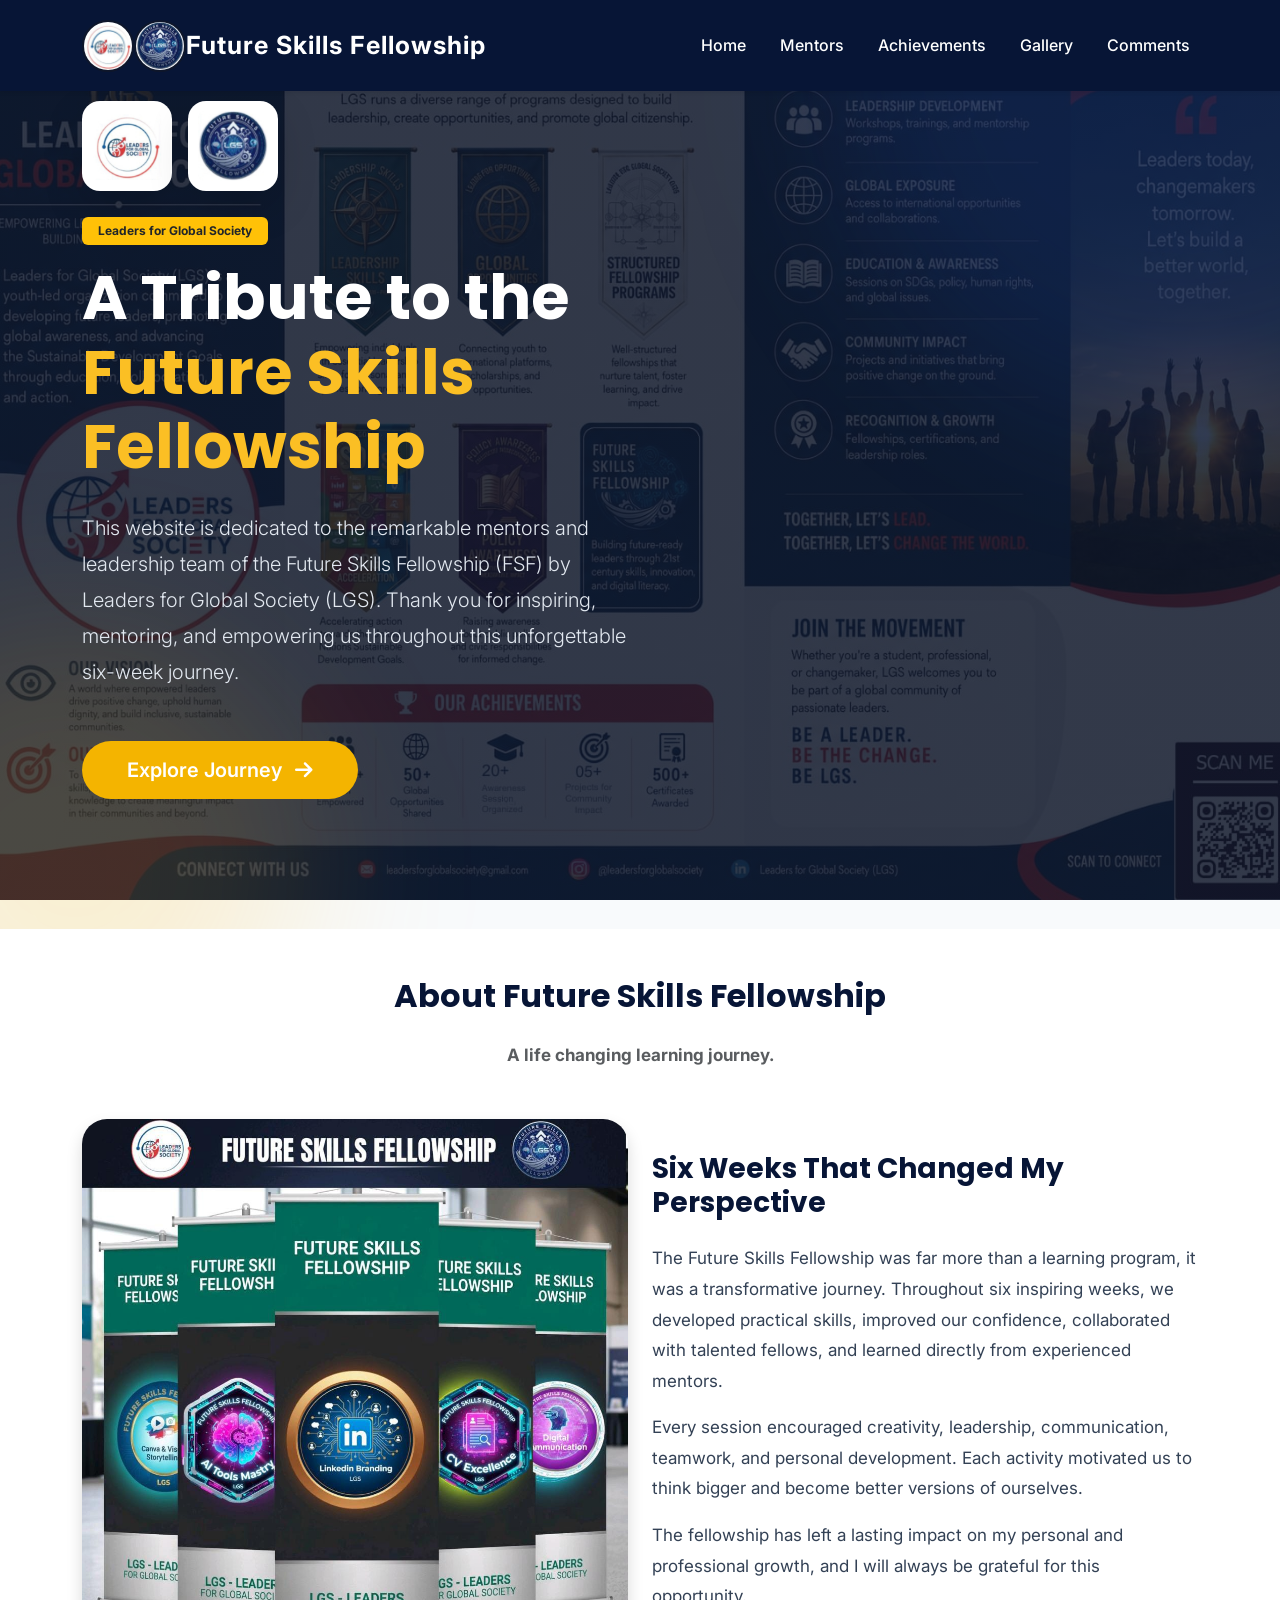
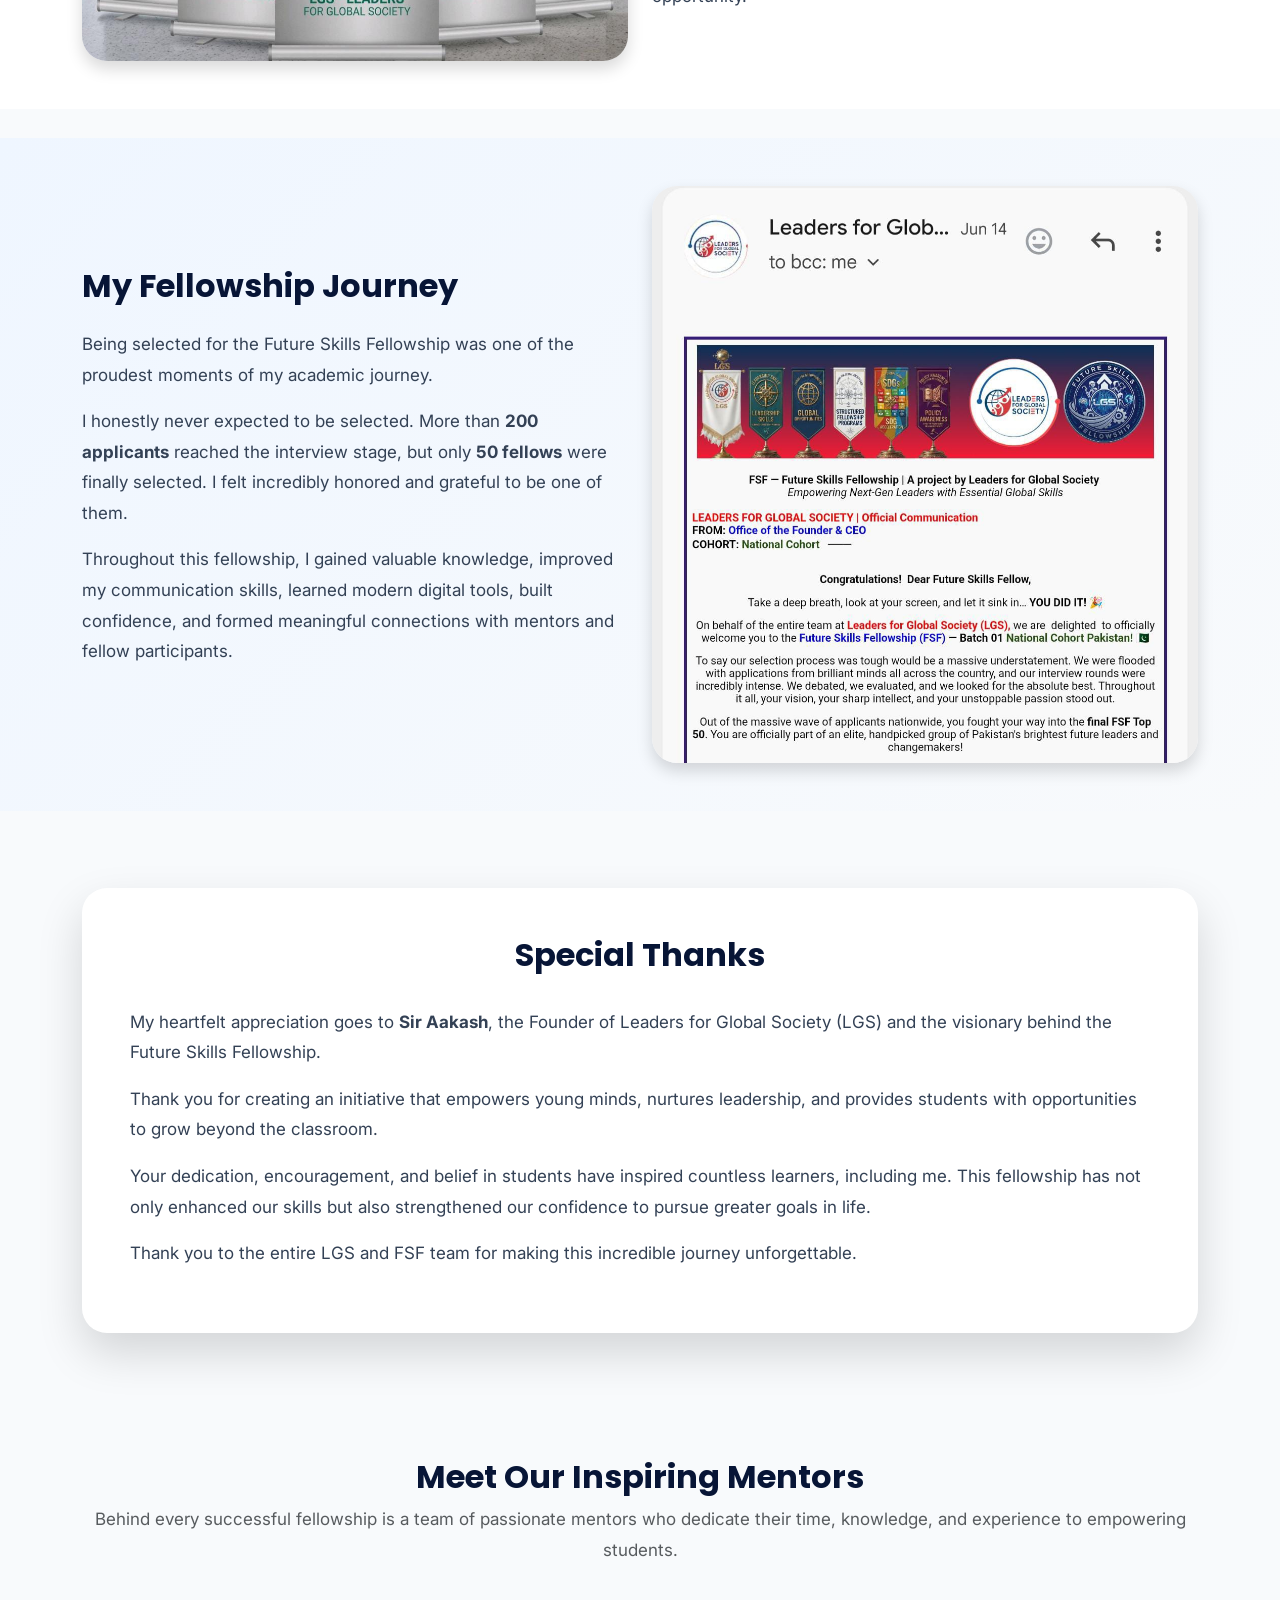
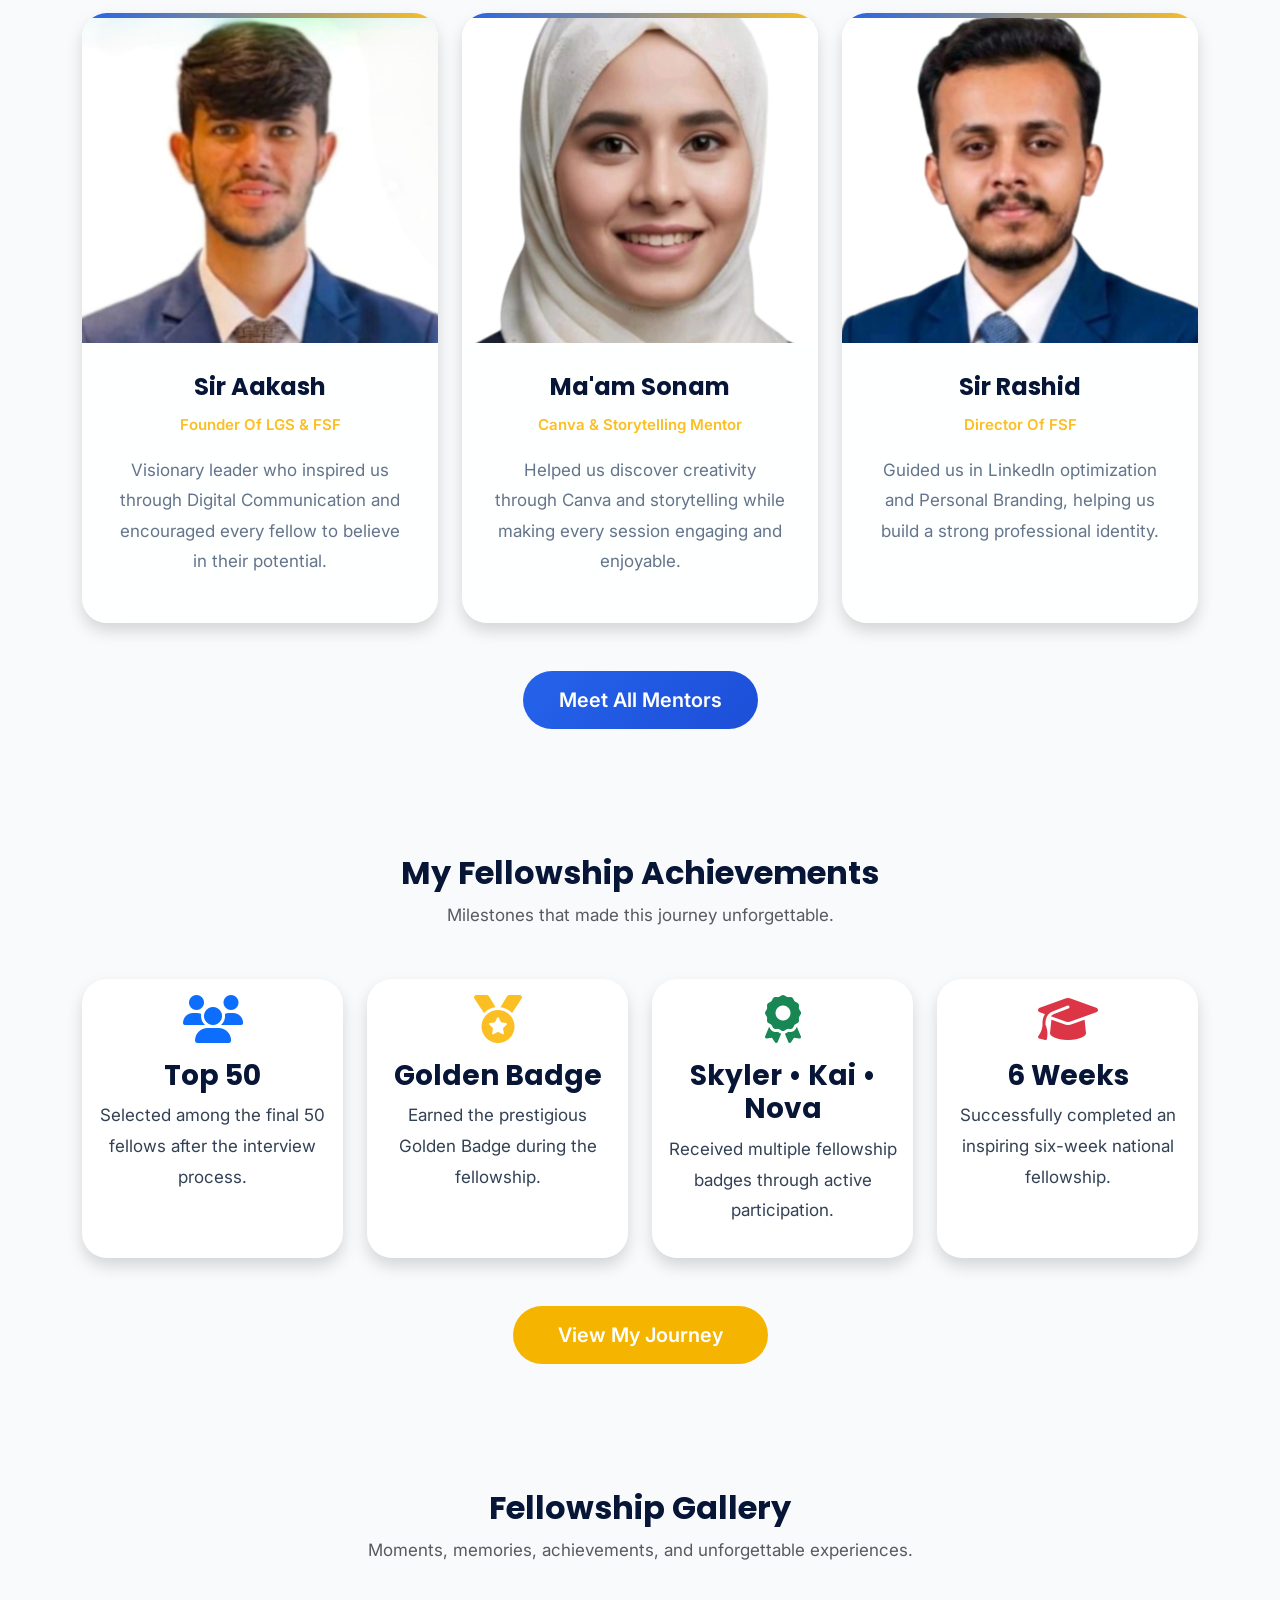
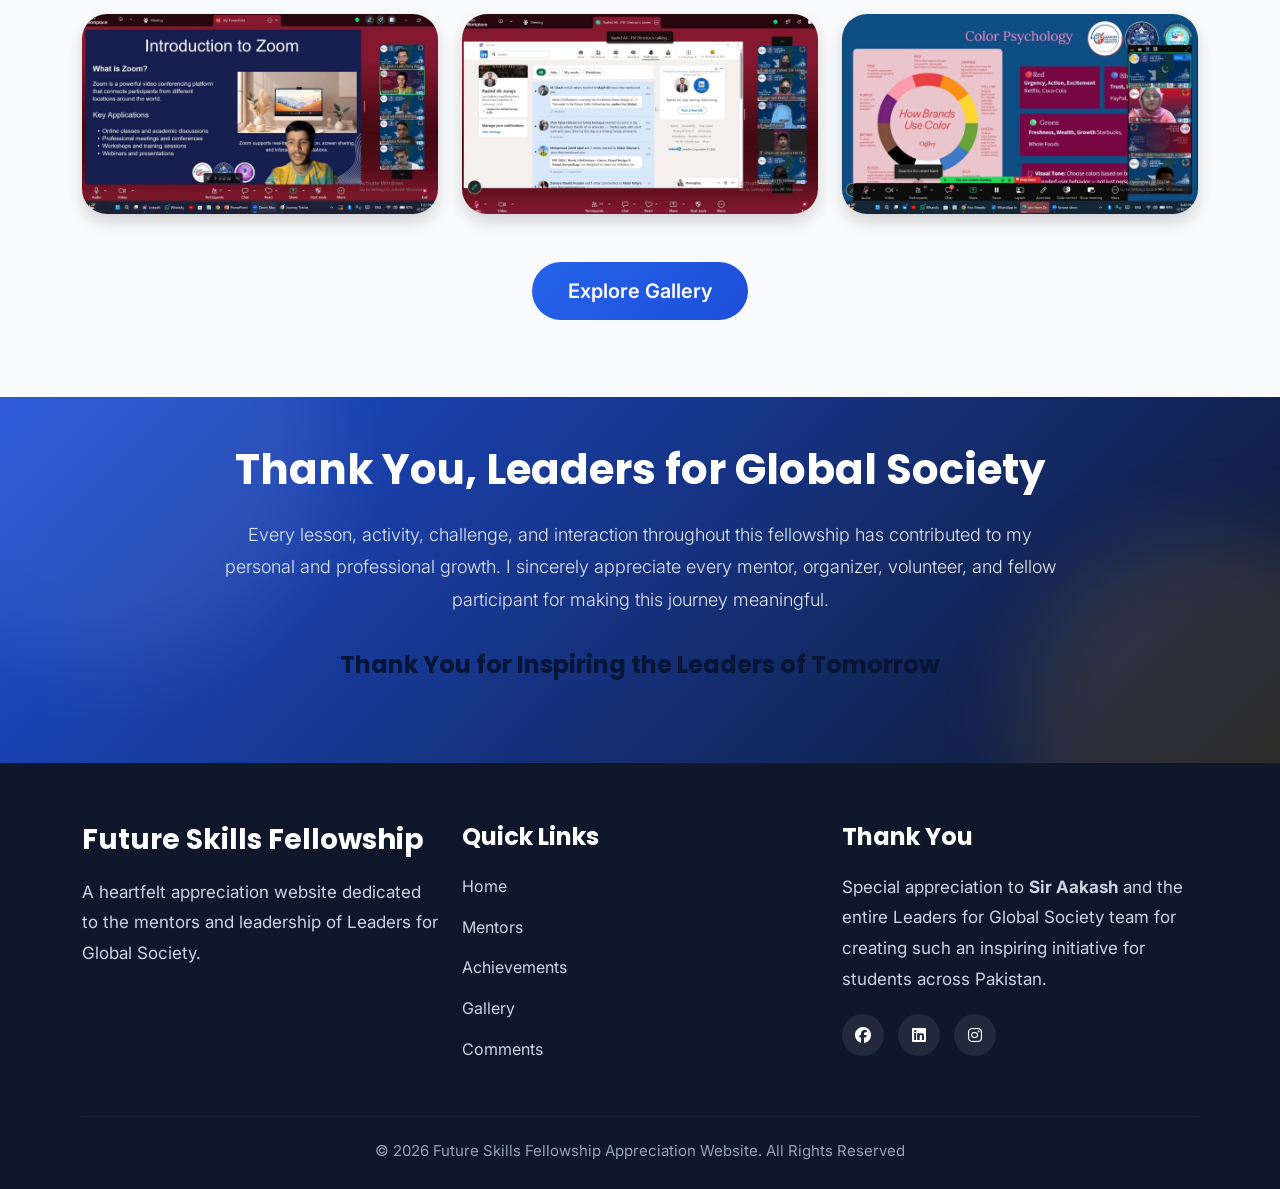
==== index.html @ fa4197db "first commit" ====
<!DOCTYPE html>
<html lang="en">

<head>
    <meta charset="UTF-8">
    <meta name="viewport" content="width=device-width, initial-scale=1.0">

    <title>Future Skills Fellowship | Appreciation Website</title>

    <!-- Google Fonts -->
    <link
        href="https://fonts.googleapis.com/css2?family=Poppins:wght@300;400;500;600;700;800&family=Inter:wght@300;400;500;600&display=swap"
        rel="stylesheet">

    <!-- Bootstrap -->
    <link href="https://cdn.jsdelivr.net/npm/bootstrap@5.3.3/dist/css/bootstrap.min.css" rel="stylesheet">

    <!-- Font Awesome -->
    <link rel="stylesheet"
        href="https://cdnjs.cloudflare.com/ajax/libs/font-awesome/6.6.0/css/all.min.css">

    <!-- AOS Animation -->
    <link href="https://unpkg.com/aos@2.3.4/dist/aos.css" rel="stylesheet">

    <!-- Custom CSS -->
    <link rel="stylesheet" href="style.css">

</head>

<body>

<!-- ================= NAVBAR ================= -->

<nav class="navbar navbar-expand-lg navbar-dark fixed-top shadow-sm">
    <div class="container">
       <div>
          <img src="images/LGS.jpeg" class="logo-pill">
        </div>
        <!-- Logo 2: Replace text with LGS logo image if you have it -->
        <div >
          <img src="images/FSF.jpeg" class="logo-pill">
        </div>
        <br>

        <a class="navbar-brand fw-bold" href="#">
            Future Skills Fellowship
        </a>

        <button class="navbar-toggler"
            type="button"
            data-bs-toggle="collapse"
            data-bs-target="#navbar">

            <span class="navbar-toggler-icon"></span>

        </button>

        <div class="collapse navbar-collapse" id="navbar">

            <ul class="navbar-nav ms-auto">

                <li class="nav-item">
                    <a href="#" class="nav-link active">Home</a>
                </li>

                <li class="nav-item">
                    <a href="mentors.html" class="nav-link">Mentors</a>
                </li>

                <li class="nav-item">
                    <a href="achievements.html" class="nav-link">Achievements</a>
                </li>

                <li class="nav-item">
                    <a href="gallery.html" class="nav-link">Gallery</a>
                </li>

                <li class="nav-item">
                    <a href="comments.php" class="nav-link">Comments</a>
                </li>

               <!--<li class="nav-item">
                    <a href="contact.html" class="nav-link">Contact</a>
                </li>

            </ul>-->

        </div>

    </div>
</nav>


<!-- ================= HERO SECTION ================= -->

<section class="hero">

    <div class="container">

        <div class="row align-items-center">

            <div class="col-lg-6" data-aos="fade-right">

                <div class="d-flex align-items-center mb-4">

                    <!-- LGS Logo -->
                    <img src="images/LGS.jpeg"
                        alt="LGS Logo"
                        class="logo me-3">

                    <!-- FSF Logo -->
                    <img src="images/FSF.jpeg"
                        alt="FSF Logo"
                        class="logo">

                </div>

                <span class="badge bg-warning text-dark px-3 py-2 mb-3">
                    Leaders for Global Society
                </span>

                <h1 class="display-4 fw-bold">

                    A Tribute to the

                    <span class="text-warning">

                        Future Skills Fellowship

                    </span>

                </h1>

                <p class="lead mt-4">

                    This website is dedicated to the remarkable mentors and
                    leadership team of the Future Skills Fellowship (FSF) by
                    Leaders for Global Society (LGS).

                    Thank you for inspiring, mentoring, and empowering us
                    throughout this unforgettable six-week journey.

                </p>

                <a href="#about"
                    class="btn btn-warning btn-lg mt-3">

                    Explore Journey

                    <i class="fas fa-arrow-right ms-2"></i>

                </a>

            </div>

            <!--<div class="col-lg-6 text-center"
                data-aos="zoom-in">

                <img src="images/hero."
                    class="img-fluid hero-image"
                    alt="Hero Image">

            </div>-->

        </div>

    </div>

</section>
<br>

<!-- ================= ABOUT SECTION ================= -->

<section id="about" class="py-5">

    <div class="container">

        <div class="text-center mb-5"
            data-aos="fade-up">

            <h2 class="fw-bold">

                About Future Skills Fellowship

            </h2>

            <p class="text-muted">

              <strong>  A life changing learning journey. </strong> 

            </p>

        </div>

        <div class="row align-items-center">

            <div class="col-lg-6"
                data-aos="fade-right">

                <img src="images/aboutfsf.jpeg"
                    class="img-fluid rounded-4 shadow"
                    alt="About">

            </div>
            <br>
            <br>
            <div class="col-lg-6"
                data-aos="fade-left">

                <h3 class="fw-bold mb-4">

                    Six Weeks That Changed My Perspective

                </h3>

                <p>

                    The Future Skills Fellowship was far more than a learning
                    program, it was a transformative journey. Throughout six
                    inspiring weeks, we developed practical skills, improved our
                    confidence, collaborated with talented fellows, and learned
                    directly from experienced mentors.

                </p>

                <p>

                    Every session encouraged creativity, leadership,
                    communication, teamwork, and personal development. Each
                    activity motivated us to think bigger and become better
                    versions of ourselves.

                </p>

                <p>

                    The fellowship has left a lasting impact on my personal and
                    professional growth, and I will always be grateful for this
                    opportunity.

                </p>

            </div>

        </div>

    </div>

</section>
<br>

<!-- ================= MY JOURNEY ================= -->

<section class="journey py-5">

    <div class="container">

        <div class="row align-items-center">

            <div class="col-lg-6"
                data-aos="fade-right">

                <h2 class="fw-bold mb-4">

                    My Fellowship Journey

                </h2>

                <p>

                    Being selected for the Future Skills Fellowship was one of
                    the proudest moments of my academic journey.

                </p>

                <p>

                    I honestly never expected to be selected. More than
                    <strong>200 applicants</strong> reached the interview stage,
                    but only <strong>50 fellows</strong> were finally selected.
                    I felt incredibly honored and grateful to be one of them.

                </p>

                <p>

                    Throughout this fellowship, I gained valuable knowledge,
                    improved my communication skills, learned modern digital
                    tools, built confidence, and formed meaningful connections
                    with mentors and fellow participants.

                </p>

            </div>

            <div class="col-lg-6"
                data-aos="fade-left">

                <img src="images/selection.jpeg"
                    class="img-fluid rounded-4 shadow"
                    alt="Journey">

            </div>

        </div>

    </div>

</section>
<br>

<!-- ================= SPECIAL THANKS ================= -->

<section class="py-5">

    <div class="container">

        <div class="card border-0 shadow-lg rounded-4 p-5"
            data-aos="zoom-in">

            <div class="text-center">

               <!--<i class="fas fa-heart text-danger fa-3x mb-4"></i>-->

                <h2 class="fw-bold">

                    Special Thanks

                </h2>

            </div>

            <p class="mt-4">

                My heartfelt appreciation goes to
                <strong>Sir Aakash</strong>, the Founder of Leaders for Global
                Society (LGS) and the visionary behind the Future Skills
                Fellowship.

            </p>

            <p>

                Thank you for creating an initiative that empowers young minds,
                nurtures leadership, and provides students with opportunities
                to grow beyond the classroom.

            </p>

            <p>

                Your dedication, encouragement, and belief in students have
                inspired countless learners, including me. This fellowship has
                not only enhanced our skills but also strengthened our
                confidence to pursue greater goals in life.

            </p>

            <p>

                Thank you to the entire LGS and FSF team for making this
                incredible journey unforgettable.

            </p>

        </div>

    </div>

</section> 
<br>

<!-- ================= MENTORS PREVIEW ================= -->

<section class="py-5 bg-light">

    <div class="container">

        <div class="text-center mb-5" data-aos="fade-up">

            <h2 class="fw-bold">
                Meet Our Inspiring Mentors
            </h2>

            <p class="text-muted">

                Behind every successful fellowship is a team of passionate
                mentors who dedicate their time, knowledge, and experience
                to empowering students.

            </p>

        </div>

        <div class="row g-4">

            <!-- Mentor 1 -->

            <div class="col-lg-4 col-md-6" data-aos="zoom-in">

                <div class="card mentor-card border-0 shadow h-100">

                    <img src="images/Aakash.jpeg"
                        class="card-img-top"
                        alt="Sir Aakash">

                    <div class="card-body text-center">

                        <h5 class="fw-bold">
                            Sir Aakash
                        </h5>

                        <small class="text-warning">
                            Founder Of LGS & FSF
                        </small>

                        <p class="mt-3">

                            Visionary leader who inspired us through Digital
                            Communication and encouraged every fellow to
                            believe in their potential.

                        </p>

                    </div>

                </div>

            </div>

            <!-- Mentor 2 -->

            <div class="col-lg-4 col-md-6" data-aos="zoom-in" data-aos-delay="100">

                <div class="card mentor-card border-0 shadow h-100">

                    <img src="images/sonam.jpeg"
                        class="card-img-top"
                        alt="Ma'am Sonam">

                    <div class="card-body text-center">

                        <h5 class="fw-bold">
                            Ma'am Sonam
                        </h5>

                        <small class="text-warning">
                            Canva & Storytelling Mentor
                        </small>

                        <p class="mt-3">

                            Helped us discover creativity through Canva and
                            storytelling while making every session engaging
                            and enjoyable.

                        </p>

                    </div>

                </div>

            </div>

            <!-- Mentor 3 -->

            <div class="col-lg-4 col-md-6" data-aos="zoom-in" data-aos-delay="200">

                <div class="card mentor-card border-0 shadow h-100">

                    <img src="images/rashid.jpeg"
                        class="card-img-top"
                        alt="Sir Rashid">

                    <div class="card-body text-center">

                        <h5 class="fw-bold">
                            Sir Rashid
                        </h5>

                        <small class="text-warning">
                            Director Of FSF
                        </small>

                        <p class="mt-3">

                            Guided us in LinkedIn optimization and Personal
                            Branding, helping us build a strong professional
                            identity.

                        </p>

                    </div>

                </div>

            </div>

        </div>

        <div class="text-center mt-5">

            <a href="mentors.html" class="btn btn-primary btn-lg">

                Meet All Mentors

            </a>

        </div>

    </div>

</section> 
<br>

<!-- ================= ACHIEVEMENTS PREVIEW ================= -->

<section class="py-5">

    <div class="container">

        <div class="text-center mb-5" data-aos="fade-up">

            <h2 class="fw-bold">

                My Fellowship Achievements

            </h2>

            <p class="text-muted">

                Milestones that made this journey unforgettable.

            </p>

        </div>

        <div class="row g-4">

            <div class="col-md-3" data-aos="fade-up">

                <div class="card text-center shadow border-0 h-100">

                    <div class="card-body">

                        <i class="fas fa-users fa-3x text-primary mb-3"></i>

                        <h3 class="fw-bold">

                            Top 50

                        </h3>

                        <p>

                            Selected among the final 50 fellows after the interview process.

                        </p>

                    </div>

                </div>

            </div>

            <div class="col-md-3" data-aos="fade-up" data-aos-delay="100">

                <div class="card text-center shadow border-0 h-100">

                    <div class="card-body">

                        <i class="fas fa-medal fa-3x text-warning mb-3"></i>

                        <h3 class="fw-bold">

                            Golden Badge

                        </h3>

                        <p>

                            Earned the prestigious Golden Badge during the fellowship.

                        </p>

                    </div>

                </div>

            </div>

            <div class="col-md-3" data-aos="fade-up" data-aos-delay="200">

                <div class="card text-center shadow border-0 h-100">

                    <div class="card-body">

                        <i class="fas fa-award fa-3x text-success mb-3"></i>

                        <h3 class="fw-bold">

                            Skyler • Kai • Nova

                        </h3>

                        <p>

                            Received multiple fellowship badges through active participation.

                        </p>

                    </div>

                </div>

            </div>

            <div class="col-md-3" data-aos="fade-up" data-aos-delay="300">

                <div class="card text-center shadow border-0 h-100">

                    <div class="card-body">

                        <i class="fas fa-graduation-cap fa-3x text-danger mb-3"></i>

                        <h3 class="fw-bold">

                            6 Weeks

                        </h3>

                        <p>

                            Successfully completed an inspiring six-week national fellowship.

                        </p>

                    </div>

                </div>

            </div>

        </div>

        <div class="text-center mt-5">

            <a href="achievements.html"
                class="btn btn-warning btn-lg">

                View My Journey

            </a>

        </div>

    </div>

</section> 
<br>

<!-- ================= GALLERY PREVIEW ================= -->

<section class="py-5 bg-light">

    <div class="container">

        <div class="text-center mb-5">

            <h2 class="fw-bold">

                Fellowship Gallery

            </h2>

            <p class="text-muted">

                Moments, memories, achievements, and unforgettable experiences.

            </p>

        </div>

        <div class="row g-4">

            <div class="col-lg-4 col-md-6">

                <img src="images/digital communication.jpg"
                    class="img-fluid rounded-4 gallery-img shadow"
                    alt="Gallery">

            </div>

            <div class="col-lg-4 col-md-6">

                <img src="images/linkedin.jpg"
                    class="img-fluid rounded-4 gallery-img shadow"
                    alt="Gallery">

            </div>

            <div class="col-lg-4 col-md-6">

                <img src="images/canva.jpg"
                    class="img-fluid rounded-4 gallery-img shadow"
                    alt="Gallery">

            </div>

        </div>

        <div class="text-center mt-5">

            <a href="gallery.html"
                class="btn btn-primary btn-lg">

                Explore Gallery

            </a>

        </div>

    </div>

</section> 
<br>

<!-- ================= CALL TO ACTION ================= -->

<section class="py-5 text-white text-center cta-section">

    <div class="container" data-aos="zoom-in">

        <h2 class="fw-bold mb-4">

            Thank You, Leaders for Global Society

        </h2>

        <p class="lead">

            Every lesson, activity, challenge, and interaction throughout
            this fellowship has contributed to my personal and professional
            growth.

            I sincerely appreciate every mentor, organizer, volunteer,
            and fellow participant for making this journey meaningful.

           <h4 class="mt-4">Thank You for Inspiring the Leaders of Tomorrow</h4>  
        </p>

        

    </div>

</section>
 

<!-- ================= FOOTER ================= 

<footer class="py-4 bg-dark text-center text-white">

    <div class="container">

        <h5>

            Future Skills Fellowship (FSF)

        </h5>

        <p>

            Organized by Leaders for Global Society (LGS)

        </p>

        <p>

            Dedicated with gratitude to all mentors and the entire LGS team.

        </p>

        <hr>

        <p class="mb-0">

            © 2026 | Designed & Developed with ❤️ by <strong>Blue Berry</strong>

        </p>

    </div>

</footer>--?>-->
<footer class="footer">

    <div class="container">

        <div class="row gy-4 text-center text-lg-start">

            <!-- About -->
            <div class="col-lg-4 col-md-6">

                <h3>Future Skills Fellowship</h3>

                <p>
                    A heartfelt appreciation website dedicated to the mentors
                    and leadership of Leaders for Global Society.
                </p>

               <!-- <a href="https://leadersforglobalsociety.com/" target="_blank" class="footer-btn">
                    Visit LGS Website
                </a>-->

            </div>

            <!-- Quick Links -->
            <div class="col-lg-4 col-md-6">

                <h4>Quick Links</h4>

                <ul class="footer-links">

                    <li><a href="index.html">Home</a></li>
                    <li><a href="mentors.html">Mentors</a></li>
                    <li><a href="achievements.html">Achievements</a></li>
                    <li><a href="gallery.html">Gallery</a></li>
                  <li> <a href="comments.php">Comments</a></li> 
                    

                </ul>

            </div>

            <!-- Thank You -->
            <div class="col-lg-4 col-md-12">

                <h4>Thank You</h4>

                <p>
                    Special appreciation to
                    <strong>Sir Aakash</strong> and the entire
                    Leaders for Global Society team for creating
                    such an inspiring initiative for students
                    across Pakistan.
                </p>

                <div class="social-links">

                    <a href="https://www.facebook.com/share/19L5i7r3ee/" target="_blank">
                        <i class="fab fa-facebook"></i>
                    </a>

                    <a href="https://www.linkedin.com/company/leaders-for-global-society-lgs/" target="_blank">
                        <i class="fab fa-linkedin"></i>
                    </a>

                    <a href="https://www.instagram.com/leadersforglobalsociety.lgs?igsh=OTRndDU2OW9kaGQx" target="_blank">
                        <i class="fab fa-instagram"></i>
                    </a>

                </div>

            </div>

        </div>

        <hr>

        <div class="copyright text-center">

             © 2026 Future Skills Fellowship Appreciation Website. All Rights Reserved


            <br>

            

        </div>

    </div>

</footer>


    <!--================ JAVASCRIPT ================-->

    <script src="https://cdn.jsdelivr.net/npm/bootstrap@5.3.3/dist/js/bootstrap.bundle.min.js"></script>

    <script src="https://unpkg.com/aos@2.3.4/dist/aos.js"></script>

    <script>

        AOS.init({

            duration: 1000,

            once: true

        });

    </script>

    <script src="js/script.js"></script>

</body>

</html>
---- style.css ----
@import url('https://fonts.googleapis.com/css2?family=Poppins:wght@300;400;500;600;700;800&family=Inter:wght@300;400;500;600&display=swap');


/*=========================
        ROOT VARIABLES
=========================*/

:root {

    --primary: #071536;

    --secondary: #2563EB;

    --accent: #FBBF24;

    --white: #ffffff;

    --dark: #020617;

    --light: #F8FAFC;

    --gray: #64748B;

    --text: #334155;

    --glass: rgba(255, 255, 255, .15);

    --border: rgba(255, 255, 255, .25);

    --shadow: 0 15px 40px rgba(0, 0, 0, .15);

    --radius: 22px;

}


/*=========================
        RESET
=========================*/

* {

    margin: 0;

    padding: 0;

    box-sizing: border-box;

}

html {

    scroll-behavior: smooth;

    overflow-x: hidden;

}

body {

    font-family: 'Inter', sans-serif;

    background: var(--light);

    color: var(--text);

    overflow-x: hidden;

    line-height: 1.8;

}


/*=========================
SCROLLBAR
=========================*/

::-webkit-scrollbar {

    width: 10px;

}

::-webkit-scrollbar-track {

    background: #E2E8F0;

}

::-webkit-scrollbar-thumb {

    background: linear-gradient(var(--secondary), var(--accent));

    border-radius: 20px;

}

::-webkit-scrollbar-thumb:hover {

    background: var(--primary);

}


/*=========================
TEXT
=========================*/

h1,
h2,
h3,
h4,
h5 {

    font-family: 'Poppins', sans-serif;

    font-weight: 700;

    color: var(--primary);

}

p {

    font-size: 17px;

    color: var(--text);

}

a {

    text-decoration: none;

    transition: .35s;

}

img {

    max-width: 100%;

    display: block;

}


/*=========================
SECTION
=========================*/

section {

    padding: 100px 0;

    position: relative;

}


/*=========================
BACKGROUND SHAPES
=========================*/

body::before {

    content: "";

    position: fixed;

    top: -250px;

    right: -180px;

    width: 550px;

    height: 550px;

    background: #2563EB20;

    border-radius: 50%;

    filter: blur(80px);

    z-index: -2;

}

body::after {

    content: "";

    position: fixed;

    bottom: -180px;

    left: -150px;

    width: 450px;

    height: 450px;

    background: #FBBF2430;

    border-radius: 50%;

    filter: blur(90px);

    z-index: -2;

}


/*=========================
NAVBAR
=========================*/

.navbar {

    /*background: rgba(15, 23, 42, .75);*/background: #071536;

    backdrop-filter: blur(18px);

    padding: 18px 0;

    transition: .4s;

}

.navbar.scrolled {

    padding: 12px 0;

    /*background: #0F172A;*/background: #071536;

}

.navbar-brand {

    font-size: 25px;

    font-weight: 700;

    color: #fff !important;

    letter-spacing: 1px;

}

.nav-link {

    color: #fff !important;

    margin-left: 18px;

    font-weight: 500;

    position: relative;

}

.nav-link::after {

    content: "";

    position: absolute;

    left: 0;

    bottom: -8px;

    width: 0;

    height: 3px;

    background: var(--accent);

    transition: .4s;

}

.nav-link:hover::after {

    width: 100%;

}

.nav-link:hover {

    color: var(--accent) !important;

}


/*=========================
BUTTON
=========================*/

.btn {

    padding: 14px 36px;

    border-radius: 50px;

    font-weight: 600;

    transition: .4s;

}

.btn-warning {

    background: linear-gradient(135deg, #4f55ff, #FBBF24);

    border: none;

    color: #111827;

}

.btn-warning:hover {

    transform: translateY(-6px);

    box-shadow: 0 15px 35px rgba(251, 191, 36, .45);

}

.btn-primary {

    background: linear-gradient(135deg, #2563EB, #1D4ED8);

    border: none;

}

.btn-primary:hover {

    transform: translateY(-6px);

    box-shadow: 0 15px 35px rgba(37, 99, 235, .4);

}


/*=========================
HERO
=========================*/

.hero {

    min-height: 100vh;

    display: flex;

    align-items: center;

    background:

        linear-gradient(rgba(15, 23, 42, .85),

            rgba(15, 23, 42, .85)),

        url("images/hero.jpeg");

    background-size: cover;

    background-position: center;

    position: relative;

    overflow: hidden;

}

.hero::before {

    content: "";

    position: absolute;

    width: 700px;

    height: 700px;

    border-radius: 50%;

    background: #2563EB20;

    top: -280px;

    right: -250px;

    filter: blur(80px);

}

.hero::after {

    content: "";

    position: absolute;

    width: 500px;

    height: 500px;

    border-radius: 50%;

    background: #FBBF2420;

    bottom: -220px;

    left: -180px;

    filter: blur(80px);

}

.hero .container {

    position: relative;

    z-index: 5;

}

.logo {

    width: 90px;

    height: 90px;

    object-fit: contain;

    padding: 10px;

    background: #fff;

    border-radius: 18px;

    box-shadow: var(--shadow);

    transition: .5s;

}

.logo:hover {

    transform: rotate(8deg) scale(1.05);

}

.hero h1 {

    font-size: 62px;

    font-weight: 800;

    line-height: 1.2;

    color: #fff;

    margin-bottom: 25px;

}

.hero h1 span {

    color: var(--accent);

}

.hero p {

    font-size: 20px;

    color: #E2E8F0;

    margin-bottom: 35px;

    max-width: 650px;

}

.hero-image {

    animation: float 4s ease-in-out infinite;

    filter: drop-shadow(0 30px 50px rgba(0, 0, 0, .4));

}


/*=========================
FLOAT
=========================*/

@keyframes float {

    0% {

        transform: translateY(0);

    }

    50% {

        transform: translateY(-18px);

    }

    100% {

        transform: translateY(0);

    }

}


/*=========================
ABOUT
=========================*/

#about {

    /*background: #071536;*/background: white;

}

#about img {

    border-radius: 25px;

    transition: .5s;

    box-shadow: var(--shadow);

}

#about img:hover {

    transform: scale(1.03);

}

#about h2 {

    margin-bottom: 25px;

}


/*=========================
JOURNEY
=========================*/

.journey {

    background: linear-gradient(135deg, #EFF6FF, #F8FAFC);

}

.journey img {

    border-radius: 25px;

    box-shadow: var(--shadow);

    transition: .5s;

}

.journey img:hover {

    transform: scale(1.03);

}


/*=========================
SPECIAL THANKS
=========================*/

.card {

    border: none;

    border-radius: 25px;

    transition: .45s;

    overflow: hidden;

}

.card:hover {

    transform: translateY(-12px);

    box-shadow: 0 20px 45px rgba(0, 0, 0, .15);

}

.shadow-lg {

    box-shadow: 0 20px 45px rgba(0, 0, 0, .15) !important;

}


/*=========================
SECTION TITLE
=========================*/

.section-title {

    font-size: 42px;

    margin-bottom: 15px;

}

.section-subtitle {

    color: var(--gray);

    font-size: 18px;

    margin-bottom: 50px;

}


/*=========================
GLASS EFFECT
=========================*/

.glass {

    background: rgba(255, 255, 255, .18);

    backdrop-filter: blur(18px);

    border: 1px solid rgba(255, 255, 255, .25);

    border-radius: 25px;

}


/*=========================
IMAGE RADIUS
=========================*/

.rounded-4 {

    border-radius: 25px !important;

}


/*=========================
UTILITY
=========================*/

.text-warning {

    color: var(--accent) !important;

}

.bg-light {

    background: #F8FAFC !important;

}

.bg-dark {

    background: #0F172A !important;

}

/*==================================================
            PART 2A - MENTOR SECTION
==================================================*/

.mentor-card {

    background: rgba(255, 255, 255, .85);

    backdrop-filter: blur(20px);

    border: 1px solid rgba(255, 255, 255, .25);

    border-radius: 25px;

    overflow: hidden;

    transition: .45s ease;

    position: relative;

}

.mentor-card::before {

    content: "";

    position: absolute;

    width: 100%;

    height: 5px;

    top: 0;

    left: 0;

    background: linear-gradient(90deg, var(--secondary), var(--accent));

}

.mentor-card:hover {

    transform: translateY(-12px);

    box-shadow: 0 25px 50px rgba(37, 99, 235, .18);

}

.mentor-card img {

    width: 100%;

    height: 330px;

    object-fit: cover;

    transition: .6s;

}

.mentor-card:hover img {

    transform: scale(1.08);

}

.mentor-card .card-body {

    padding: 30px;

}

.mentor-card h5 {

    font-size: 24px;

    margin-bottom: 8px;

}

.mentor-card small {

    font-size: 15px;

    color: var(--secondary);

    font-weight: 600;

}

.mentor-card p {

    margin-top: 20px;

    color: var(--gray);

    line-height: 1.8;

}

/*=============================
    IMAGE PLACEHOLDER
=============================*/

.image-placeholder {

    width: 180px;

    height: 180px;

    margin: auto;

    border-radius: 50%;

    background: #EEF4FF;

    border: 3px dashed var(--secondary);

    display: flex;

    align-items: center;

    justify-content: center;

    flex-direction: column;

    color: var(--secondary);

    font-weight: 600;

    transition: .4s;

}

.image-placeholder i {

    font-size: 42px;

    margin-bottom: 10px;

}

.image-placeholder:hover {

    background: var(--secondary);

    color: #fff;

}

/*=============================
SOCIAL ICONS
=============================*/

.social-icons {

    display: flex;

    justify-content: center;

    gap: 12px;

    margin-top: 18px;

}

.social-icons a {

    width: 42px;

    height: 42px;

    background: #EEF2FF;

    border-radius: 50%;

    display: flex;

    align-items: center;

    justify-content: center;

    color: var(--secondary);

    transition: .4s;

}

.social-icons a:hover {

    background: var(--secondary);

    color: white;

    transform: translateY(-5px);

}

/*=============================
QUOTE
=============================*/

.mentor-quote {

    font-style: italic;

    color: #64748B;

    border-left: 4px solid var(--accent);

    padding-left: 15px;

    margin-top: 18px;

}

/*==================================================
            ACHIEVEMENT SECTION
==================================================*/

.achievement-card {

    background: white;

    border-radius: 25px;

    padding: 35px;

    text-align: center;

    transition: .45s;

    box-shadow: var(--shadow);

    height: 100%;

}

.achievement-card:hover {

    transform: translateY(-12px);

}

.achievement-card i {

    width: 90px;

    height: 90px;

    background: linear-gradient(135deg, var(--secondary), #3B82F6);

    color: white;

    border-radius: 50%;

    display: flex;

    align-items: center;

    justify-content: center;

    font-size: 38px;

    margin: auto;

    margin-bottom: 25px;

    transition: .4s;

}

.achievement-card:hover i {

    transform: rotate(12deg) scale(1.08);

}

.achievement-card h3 {

    margin-bottom: 15px;

}

.achievement-card p {

    color: #64748B;

}

/*=============================
BADGES
=============================*/

.badge-card {

    border-radius: 20px;

    padding: 30px;

    background: linear-gradient(135deg, #FFF7E6, #FFFFFF);

    box-shadow: var(--shadow);

    transition: .4s;

}

.badge-card:hover {

    transform: scale(1.04);

}

.badge-card img {

    width: 90px;

    margin: auto;

}

.badge-card h4 {

    margin-top: 20px;

}

.badge-card span {

    color: #F59E0B;

    font-weight: 700;

}

/*=============================
COUNTER
=============================*/

.counter {

    font-size: 52px;

    font-weight: 800;

    color: var(--secondary);

    font-family: 'Poppins', sans-serif;

}

.counter-title {

    font-size: 18px;

    color: var(--gray);

}

/*=============================
TIMELINE
=============================*/

.timeline {

    position: relative;

    margin-top: 60px;

}

.timeline::before {

    content: "";

    position: absolute;

    left: 50%;

    top: 0;

    width: 4px;

    height: 100%;

    background: linear-gradient(var(--secondary), var(--accent));

    transform: translateX(-50%);

}

.timeline-item {

    position: relative;

    width: 50%;

    padding: 25px 40px;

}

.timeline-item:nth-child(odd) {

    left: 0;

    text-align: right;

}

.timeline-item:nth-child(even) {

    left: 50%;

}

.timeline-dot {

    position: absolute;

    width: 22px;

    height: 22px;

    background: var(--accent);

    border: 4px solid white;

    border-radius: 50%;

    top: 35px;

    right: -11px;

    box-shadow: 0 0 12px rgba(251, 191, 36, .5);

}

.timeline-item:nth-child(even) .timeline-dot {

    left: -11px;

}

.timeline-content {

    background: white;

    border-radius: 20px;

    padding: 25px;

    box-shadow: var(--shadow);

}

.timeline-content h5 {

    margin-bottom: 10px;

}

.timeline-content p {

    margin: 0;

}

/*=============================
SECTION DIVIDER
=============================*/

.wave-divider {

    position: absolute;

    bottom: 0;

    left: 0;

    width: 100%;

    overflow: hidden;

    line-height: 0;

}

.wave-divider svg {

    display: block;

    width: 100%;

    height: 90px;

}

/*==================================================
            PART 2B - GALLERY SECTION
==================================================*/

.gallery-section {
    background: linear-gradient(135deg, #F8FAFC, #EEF4FF);
}

.gallery-card {
    position: relative;
    overflow: hidden;
    border-radius: 24px;
    cursor: pointer;
    box-shadow: 0 15px 35px rgba(0, 0, 0, .12);
    transition: .45s;
}

.gallery-card img {
    width: 100%;
    height: 280px;
    object-fit: cover;
    transition: .6s;
}

.gallery-card:hover img {
    transform: scale(1.1);
}

.gallery-overlay {
    position: absolute;
    inset: 0;
    background: linear-gradient(to top,
            rgba(15, 23, 42, .92),
            rgba(15, 23, 42, .15));
    opacity: 0;
    display: flex;
    justify-content: center;
    align-items: center;
    flex-direction: column;
    transition: .45s;
}

.gallery-card:hover .gallery-overlay {
    opacity: 1;
}

.gallery-overlay h4 {
    color: #fff;
    margin-bottom: 10px;
}

.gallery-overlay p {
    color: #E2E8F0;
}

.gallery-card:hover {
    transform: translateY(-10px);
}


/*==================================
IMAGE SHINE EFFECT
==================================*/

.gallery-card::before {

    content: "";

    position: absolute;

    top: -120%;

    left: -40%;

    width: 60%;

    height: 220%;

    background: rgba(255, 255, 255, .28);

    transform: rotate(25deg);

    transition: .8s;

    z-index: 5;

}

.gallery-card:hover::before {

    left: 150%;

}


/*==================================================
                    CTA
==================================================*/

.cta-section {

    background: linear-gradient(135deg, #1D4ED8, #0F172A);

    color: white;

    text-align: center;

    position: relative;

    overflow: hidden;

}

.cta-section::before {

    content: "";

    position: absolute;

    width: 450px;

    height: 450px;

    border-radius: 50%;

    background: rgba(255, 255, 255, .08);

    top: -180px;

    left: -120px;

    filter: blur(40px);

}

.cta-section::after {

    content: "";

    position: absolute;

    width: 380px;

    height: 380px;

    border-radius: 50%;

    background: rgba(251, 191, 36, .12);

    bottom: -150px;

    right: -120px;

    filter: blur(40px);

}

.cta-section .container {

    position: relative;

    z-index: 2;

}

.cta-section h2 {

    color: white;

    font-size: 42px;

    margin-bottom: 25px;

}

.cta-section p {

    color: #E2E8F0;

    font-size: 18px;

    max-width: 850px;

    margin: auto;

    margin-bottom: 35px;

}


/*==================================================
                    FOOTER
==================================================*/

/*footer {

    background: #020617;

    padding: 70px 0 25px;

    color: #CBD5E1;

}

footer h3,
footer h4 {

    color: white;

    margin-bottom: 20px;

}

footer p {

    color: #94A3B8;

}

.footer-links {

    list-style: none;

    padding: 0;

}

.footer-links li {

    margin-bottom: 12px;

}

.footer-links a {

    color: #CBD5E1;

    transition: .35s;

}

.footer-links a:hover {

    color: var(--accent);

    padding-left: 8px;

}

.footer-social {

    display: flex;

    gap: 15px;

    margin-top: 20px;

}

.footer-social a {

    width: 45px;

    height: 45px;

    border-radius: 50%;

    display: flex;

    align-items: center;

    justify-content: center;

    background: #1E293B;

    color: white;

    transition: .4s;

}

.footer-social a:hover {

    background: var(--accent);

    color: #111827;

    transform: translateY(-6px);

}

.copyright {

    margin-top: 50px;

    padding-top: 20px;

    border-top: 1px solid rgba(255, 255, 255, .08);

    text-align: center;

    color: #94A3B8;

}
*/
/* Footer */

.footer{
    background:#0F172A;
    color:#fff;
    padding:60px 0 25px;
}

.footer h3,
.footer h4{
    color:#fff;
    margin-bottom:20px;
    font-weight:700;
}

.footer p{
    color:#CBD5E1;
    line-height:1.8;
}

.footer-links{
    list-style:none;
    padding:0;
    margin:0;
}

.footer-links li{
    margin-bottom:12px;
}

.footer-links a{
    color:#CBD5E1;
    text-decoration:none;
    transition:.3s;
}

.footer-links a:hover{
    color:#38BDF8;
    padding-left:6px;
}

.footer-btn{
    display:inline-block;
    margin-top:15px;
    background:#38BDF8;
    color:#fff;
    padding:10px 22px;
    border-radius:30px;
    text-decoration:none;
    transition:.3s;
}

.footer-btn:hover{
    background:#0EA5E9;
    color:#fff;
}

.social-links{
    margin-top:20px;
}

.social-links a{
    display:inline-flex;
    justify-content:center;
    align-items:center;
    width:42px;
    height:42px;
    margin-right:10px;
    border-radius:50%;
    background:rgba(255,255,255,.08);
    color:#fff;
    text-decoration:none;
    transition:.3s;
}

.social-links a:hover{
    background:#38BDF8;
    transform:translateY(-4px);
}

.footer hr{
    border-color:rgba(255,255,255,.1);
    margin:40px 0 20px;
}

.copyright{
    color:#94A3B8;
    font-size:15px;
}

/* Mobile */

@media (max-width:991px){

    .footer{
        text-align:center;
    }

    .footer .col-lg-4,
    .footer .col-md-6,
    .footer .col-md-12{
        margin-bottom:35px;
    }

    .footer-links li{
        margin-bottom:10px;
    }

    .footer-links a:hover{
        padding-left:0;
    }

    .social-links a{
        margin:0 6px;
    }

    .footer-btn{
        margin-top:20px;
    }
}

/*==================================================
            BACK TO TOP BUTTON
==================================================*/

#backToTop {

    position: fixed;

    bottom: 35px;

    right: 30px;

    width: 55px;

    height: 55px;

    border: none;

    border-radius: 50%;

    background: linear-gradient(135deg, var(--secondary), var(--accent));

    color: white;

    font-size: 22px;

    cursor: pointer;

    display: flex;

    align-items: center;

    justify-content: center;

    box-shadow: 0 12px 25px rgba(0, 0, 0, .18);

    opacity: 0;

    visibility: hidden;

    transition: .4s;

    z-index: 999;

}

#backToTop.show {

    opacity: 1;

    visibility: visible;

}

#backToTop:hover {

    transform: translateY(-8px) rotate(360deg);

}


/*==================================================
            SCROLL PROGRESS BAR
==================================================*/

#progressBar {

    position: fixed;

    top: 0;

    left: 0;

    height: 5px;

    width: 0;

    background: linear-gradient(90deg,
            var(--secondary),
            var(--accent));

    z-index: 99999;

}


/*==================================================
                HOVER GLOW
==================================================*/

.glow {

    transition: .4s;

}

.glow:hover {

    box-shadow:

        0 0 20px rgba(37, 99, 235, .25),

        0 0 45px rgba(251, 191, 36, .18);

}


/*==================================================
            GLASS PANEL
==================================================*/

.glass-card {

    background: rgba(255, 255, 255, .18);

    backdrop-filter: blur(18px);

    border: 1px solid rgba(255, 255, 255, .3);

    border-radius: 25px;

    box-shadow: 0 20px 40px rgba(0, 0, 0, .12);

}


/*==================================================
            RIPPLE BUTTON EFFECT
==================================================*/

.btn {

    position: relative;

    overflow: hidden;

}

.btn span {

    position: relative;

    z-index: 2;

}

.btn::before {

    content: "";

    position: absolute;

    top: 50%;

    left: 50%;

    width: 0;

    height: 0;

    border-radius: 50%;

    background: rgba(255, 255, 255, .25);

    transform: translate(-50%, -50%);

    transition: .5s;

}

.btn:hover::before {

    width: 350px;

    height: 350px;

}


/*==================================================
                FADE ANIMATION
==================================================*/

.fade-up {

    animation: fadeUp 1s ease forwards;

}

@keyframes fadeUp {

    0% {

        opacity: 0;

        transform: translateY(40px);

    }

    100% {

        opacity: 1;

        transform: translateY(0);

    }

}


/*==================================================
            ZOOM ANIMATION
==================================================*/

.zoom {

    animation: zoomIn 1s ease;

}

@keyframes zoomIn {

    0% {

        transform: scale(.8);

        opacity: 0;

    }

    100% {

        transform: scale(1);

        opacity: 1;

    }

}


/*==================================================
            FLOATING ICONS
==================================================*/

.float-icon {

    animation: floating 4s ease-in-out infinite;

}

@keyframes floating {

    0% {

        transform: translateY(0px);

    }

    50% {

        transform: translateY(-15px);

    }

    100% {

        transform: translateY(0px);

    }

}

/*==================================================
        PART 3 - RESPONSIVE & FINAL POLISH
==================================================*/


/*==============================
        TABLETS
==============================*/

@media (max-width:992px) {

    .hero {

        text-align: center;

        padding-top: 140px;

        min-height: auto;

        padding-bottom: 100px;

    }

    .hero h1 {

        font-size: 48px;

    }

    .hero p {

        margin: auto;

        margin-bottom: 35px;

    }

    .hero-image {

        margin-top: 60px;

        max-width: 450px;

        margin-left: auto;

        margin-right: auto;

    }

    .logo {

        width: 80px;

        height: 80px;

    }

    .timeline::before {

        left: 25px;

    }

    .timeline-item {

        width: 100%;

        padding-left: 70px;

        padding-right: 20px;

        left: 0 !important;

        text-align: left !important;

        margin-bottom: 40px;

    }

    .timeline-dot {

        left: 15px !important;

        right: auto;

    }

    .section-title {

        font-size: 36px;

    }

}


/*==============================
        MOBILE
==============================*/

@media (max-width:768px) {

    section {

        padding: 80px 0;

    }

    .navbar {

        padding: 14px 0;

    }

    .navbar-brand {

        font-size: 20px;

    }

    .nav-link {

        margin-left: 0;

        padding: 12px 0;

    }

    .hero h1 {

        font-size: 38px;

        line-height: 1.3;

    }

    .hero p {

        font-size: 17px;

    }

    .logo {

        width: 65px;

        height: 65px;

    }

    .btn {

        width: 100%;

        margin-bottom: 15px;

    }

    .mentor-card img {

        height: 260px;

    }

    .gallery-card img {

        height: 220px;

    }

    .cta-section h2 {

        font-size: 32px;

    }

    .counter {

        font-size: 40px;

    }

    footer {

        text-align: center;

    }

    .footer-social {

        justify-content: center;

    }

}


/*==============================
        SMALL MOBILE
==============================*/

@media (max-width:576px) {

    .hero {

        padding-top: 120px;

    }

    .hero h1 {

        font-size: 30px;

    }

    .hero p {

        font-size: 16px;

    }

    .section-title {

        font-size: 30px;

    }

    .card {

        padding: 25px;

    }

    .logo {

        width: 55px;

        height: 55px;

    }

    .image-placeholder {

        width: 140px;

        height: 140px;

    }

    .image-placeholder i {

        font-size: 32px;

    }

    .gallery-card img {

        height: 200px;

    }

    .counter {

        font-size: 34px;

    }

}


/*==================================================
            LOADER
==================================================*/

.loader {

    position: fixed;

    top: 0;

    left: 0;

    width: 100%;

    height: 100%;

    background: #0F172A;

    display: flex;

    justify-content: center;

    align-items: center;

    z-index: 999999;

    transition: .5s;

}

.loader.hidden {

    opacity: 0;

    visibility: hidden;

}

.loader-circle {

    width: 70px;

    height: 70px;

    border-radius: 50%;

    border: 6px solid rgba(255, 255, 255, .2);

    border-top: 6px solid var(--accent);

    animation: spin 1s linear infinite;

}

@keyframes spin {

    100% {

        transform: rotate(360deg);

    }

}


/*==================================================
        FLOATING PARTICLES
==================================================*/

.particle {

    position: absolute;

    border-radius: 50%;

    background: rgba(255, 255, 255, .12);

    animation: particleMove 15s linear infinite;

}

@keyframes particleMove {

    0% {

        transform: translateY(0);

        opacity: 0;

    }

    20% {

        opacity: 1;

    }

    80% {

        opacity: 1;

    }

    100% {

        transform: translateY(-1000px);

        opacity: 0;

    }

}


/*==================================================
        TEXT GRADIENT
==================================================*/

.gradient-text {

    background: linear-gradient(90deg,
            #2563EB,
            #3B82F6,
            #FBBF24);

    -webkit-background-clip: text;

    -webkit-text-fill-color: transparent;

}


/*==================================================
        ICON CIRCLE
==================================================*/

.icon-circle {

    width: 80px;

    height: 80px;

    border-radius: 50%;

    display: flex;

    align-items: center;

    justify-content: center;

    background: linear-gradient(135deg,
            var(--secondary),
            #60A5FA);

    color: white;

    font-size: 34px;

    margin: auto;

    margin-bottom: 20px;

    box-shadow: 0 12px 25px rgba(37, 99, 235, .25);

}


/*==================================================
        GLASS NAVBAR SHADOW
==================================================*/

.navbar.scrolled {

    box-shadow: 0 10px 30px rgba(0, 0, 0, .12);

}


/*==================================================
        HOVER SCALE
==================================================*/

.scale {

    transition: .4s;

}

.scale:hover {

    transform: scale(1.05);

}


/*==================================================
        IMAGE SHADOW
==================================================*/

.shadow-image {

    box-shadow:

        0 20px 45px rgba(0, 0, 0, .18);

    border-radius: 25px;

}


/*==================================================
        BADGE GLOW
==================================================*/

.badge-glow {

    box-shadow:

        0 0 20px rgba(251, 191, 36, .4);

}


/*==================================================
        SECTION SPACING
==================================================*/

.mt-80 {

    margin-top: 80px;

}

.mb-80 {

    margin-bottom: 80px;

}


/*==================================================
        CUSTOM SELECTION
==================================================*/

::selection {

    background: var(--accent);

    color: #111827;

}


/*==================================================
        INPUTS
==================================================*/

input,
textarea {

    width: 100%;

    padding: 15px 18px;

    border-radius: 15px;

    border: 1px solid #CBD5E1;

    outline: none;

    transition: .35s;

}

input:focus,
textarea:focus {

    border-color: var(--secondary);

    box-shadow: 0 0 15px rgba(37, 99, 235, .15);

}


/*==================================================
        COMMENT CARD
==================================================*/

.comment-card {

    background: white;

    padding: 25px;

    border-radius: 20px;

    box-shadow: var(--shadow);

    margin-bottom: 20px;

    transition: .35s;

}

.comment-card:hover {

    transform: translateY(-6px);

}


/*==================================================
        CONTACT BOX
==================================================*/

.contact-box {

    background: white;

    padding: 40px;

    border-radius: 25px;

    box-shadow: var(--shadow);

}


/*==================================================
        FINAL TRANSITIONS
==================================================*/

img,
.card,
button,
.btn,
.gallery-card,
.mentor-card {

    transition: .4s ease;

}
/*==================================================
        NAV BAR LOGO
==================================================*/
.logo-pill {
      width: 52px;
      height: 52px;
      border-radius: 999px;
      background: linear-gradient(135deg, var(--accent-soft), #22c55e);
      border: 2px solid rgba(15, 23, 42, 0.9);
      display: flex;
      align-items: center;
      justify-content: center;
      font-weight: 700;
      font-size: 0.8rem;
      text-transform: uppercase;
      letter-spacing: 0.06em;
    }

    .logo-text {
      display: flex;
      flex-direction: column;
    }

    .logo-text span:first-child {
      font-size: 0.9rem;
      font-weight: 600;
    }

    .logo-text span:last-child {
      font-size: 0.7rem;
      color: var(--text-muted);
    }
    
   /*====================================
COMMENT FORM SECTION
====================================*/

.comment-section{
    padding:100px 0;
    background:#f8f9fa;
}

.comment-card{
    background:#ffffff;
    border-radius:25px;
    padding:50px;
    border-top:5px solid #f4b400;
    box-shadow:0 15px 40px rgba(0,0,0,0.08);
    transition:0.4s ease;
}

.comment-card:hover{
    transform:translateY(-8px);
    box-shadow:0 25px 50px rgba(0,0,0,0.15);
}

/* Heading */

.comment-card h2{
    color:#222;
    font-size:2rem;
    font-weight:700;
}

.comment-card p{
    color:#777;
    font-size:16px;
}

/* Labels */

.form-label{
    font-weight:600;
    color:#222;
    margin-bottom:8px;
}

/* Inputs */

.form-control,
.form-select{
    height:55px;
    border-radius:12px;
    border:2px solid #e6e6e6;
    padding:12px 18px;
    font-size:15px;
    transition:.3s;
    box-shadow:none;
}

/* Textarea */

textarea.form-control{
    height:170px;
    resize:none;
}

/* Focus */

.form-control:focus,
.form-select:focus{
    border-color:#f4b400;
    box-shadow:0 0 15px rgba(244,180,0,.25);
}

/* Placeholder */

.form-control::placeholder{
    color:#999;
}

/* Button */

.btn-warning{
    background:#f4b400;
    border:none;
    color:#fff;
    font-weight:600;
    border-radius:50px;
    padding:14px 45px;
    transition:.3s;
}

.btn-warning:hover{
    background:#e0a800;
    color:#fff;
    transform:translateY(-3px);
    box-shadow:0 10px 25px rgba(244,180,0,.35);
}

/*====================================
DISPLAY COMMENTS
====================================*/

.comments-display{
    padding:90px 0;
    background:#ffffff;
}

.comments-display h2{
    font-size:2.2rem;
    font-weight:700;
    color:#222;
}

.comments-display p{
    color:#777;
    font-size:16px;
}

/*====================================
RESPONSIVE
====================================*/

@media (max-width:768px){

.comment-card{
    padding:30px;
}

.comment-card h2{
    font-size:1.8rem;
}

.btn-warning{
    width:100%;
}

}
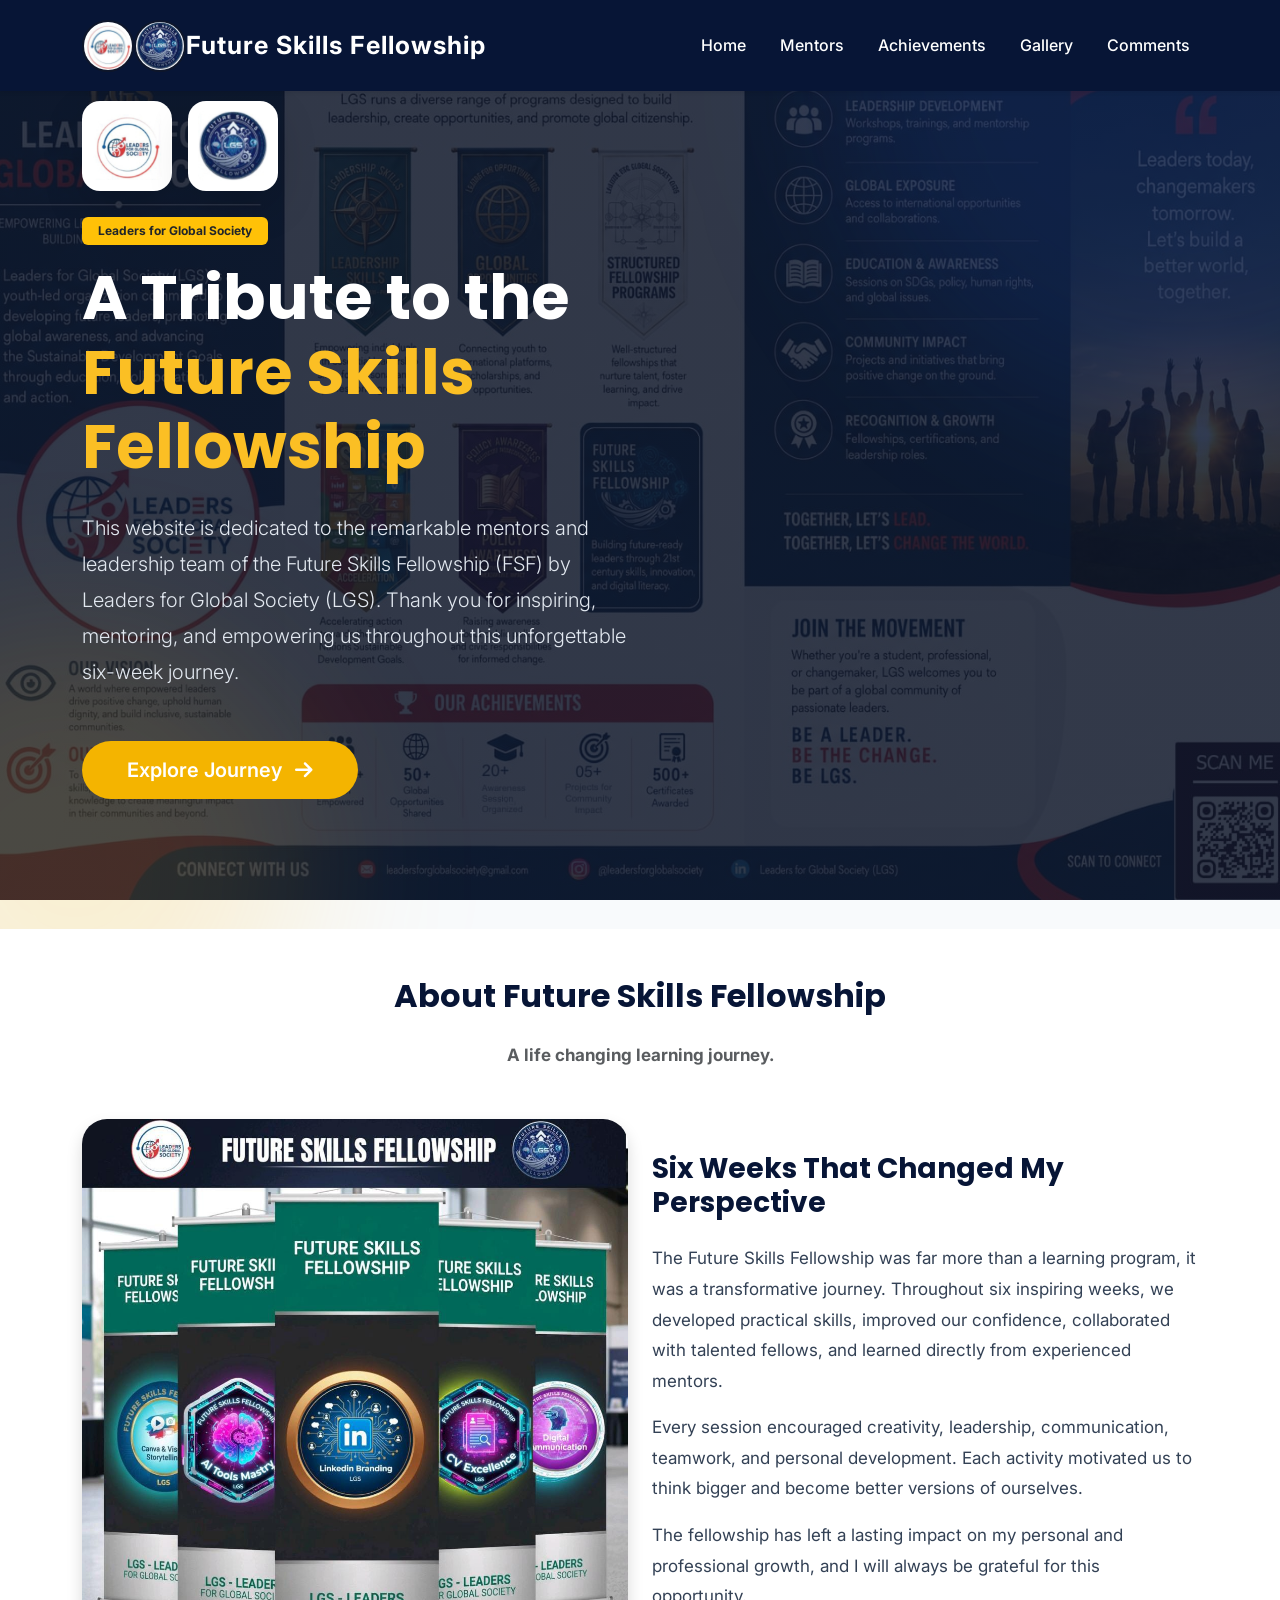
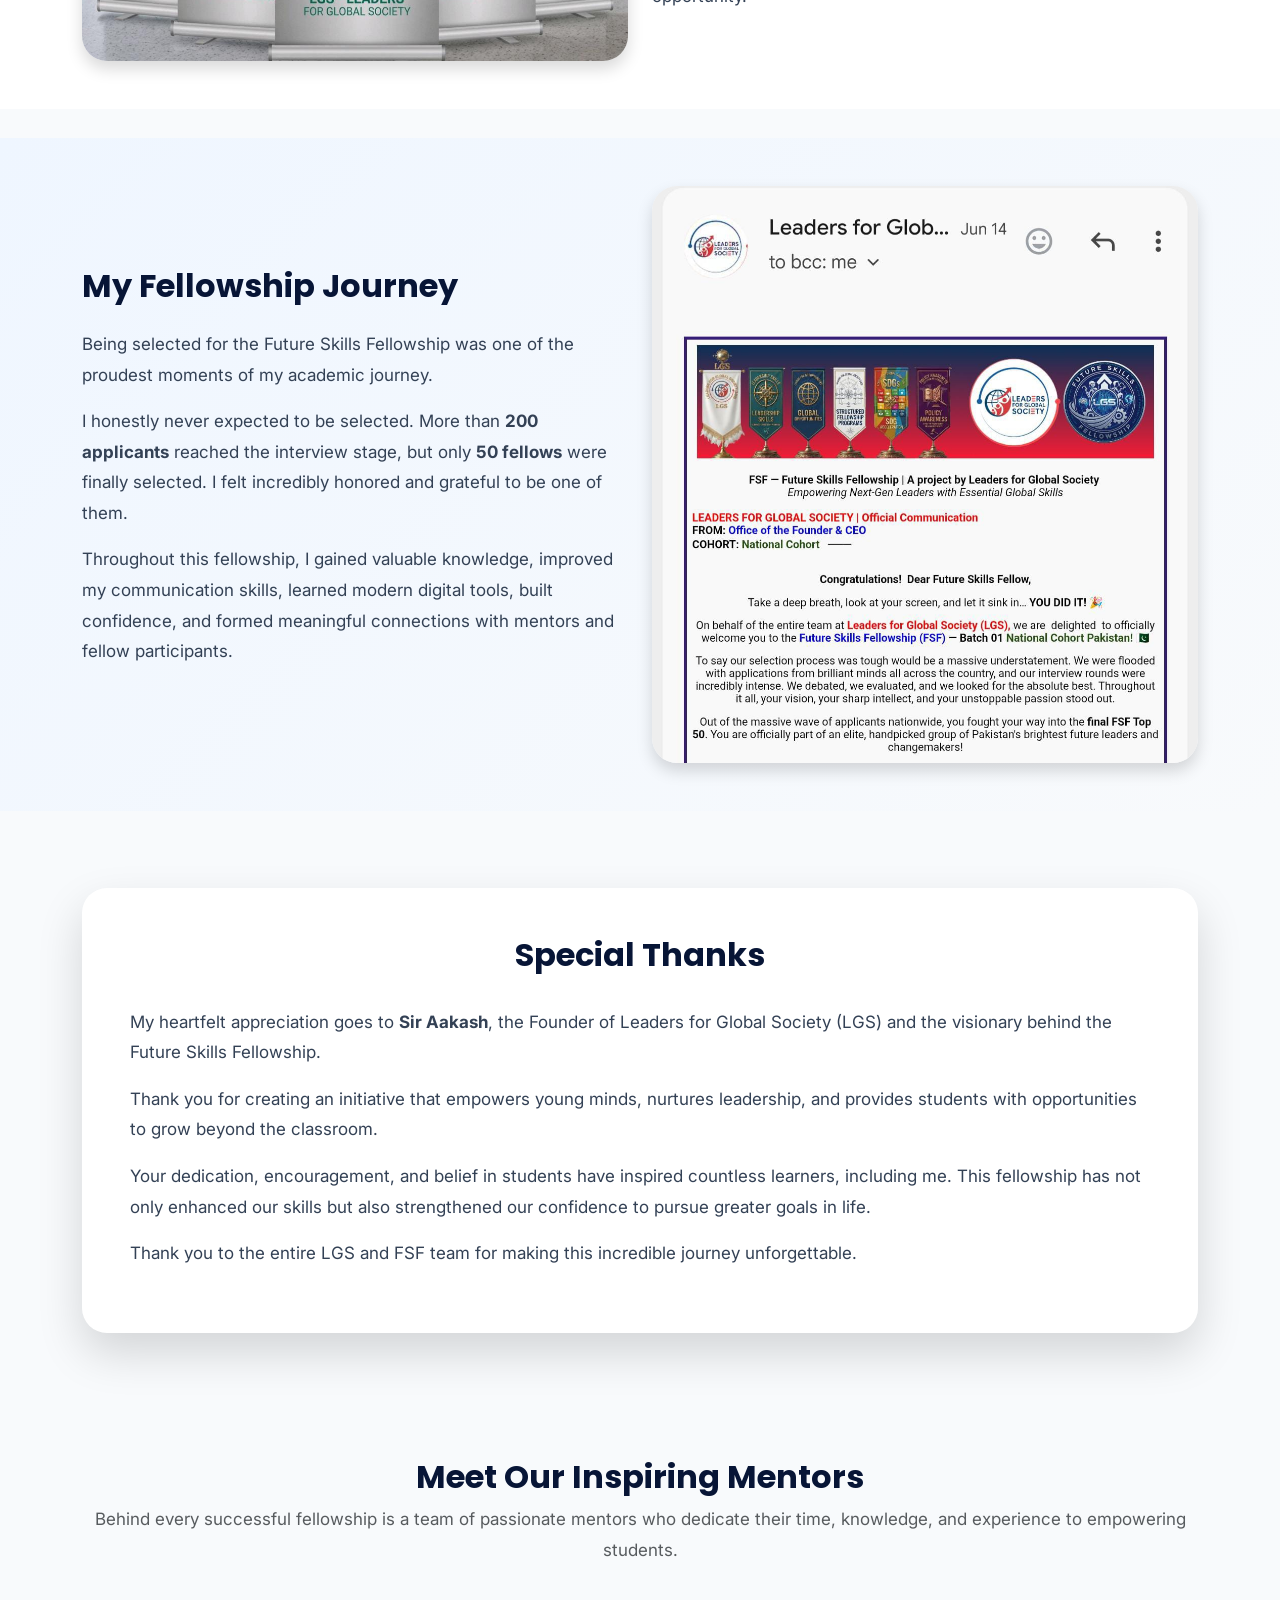
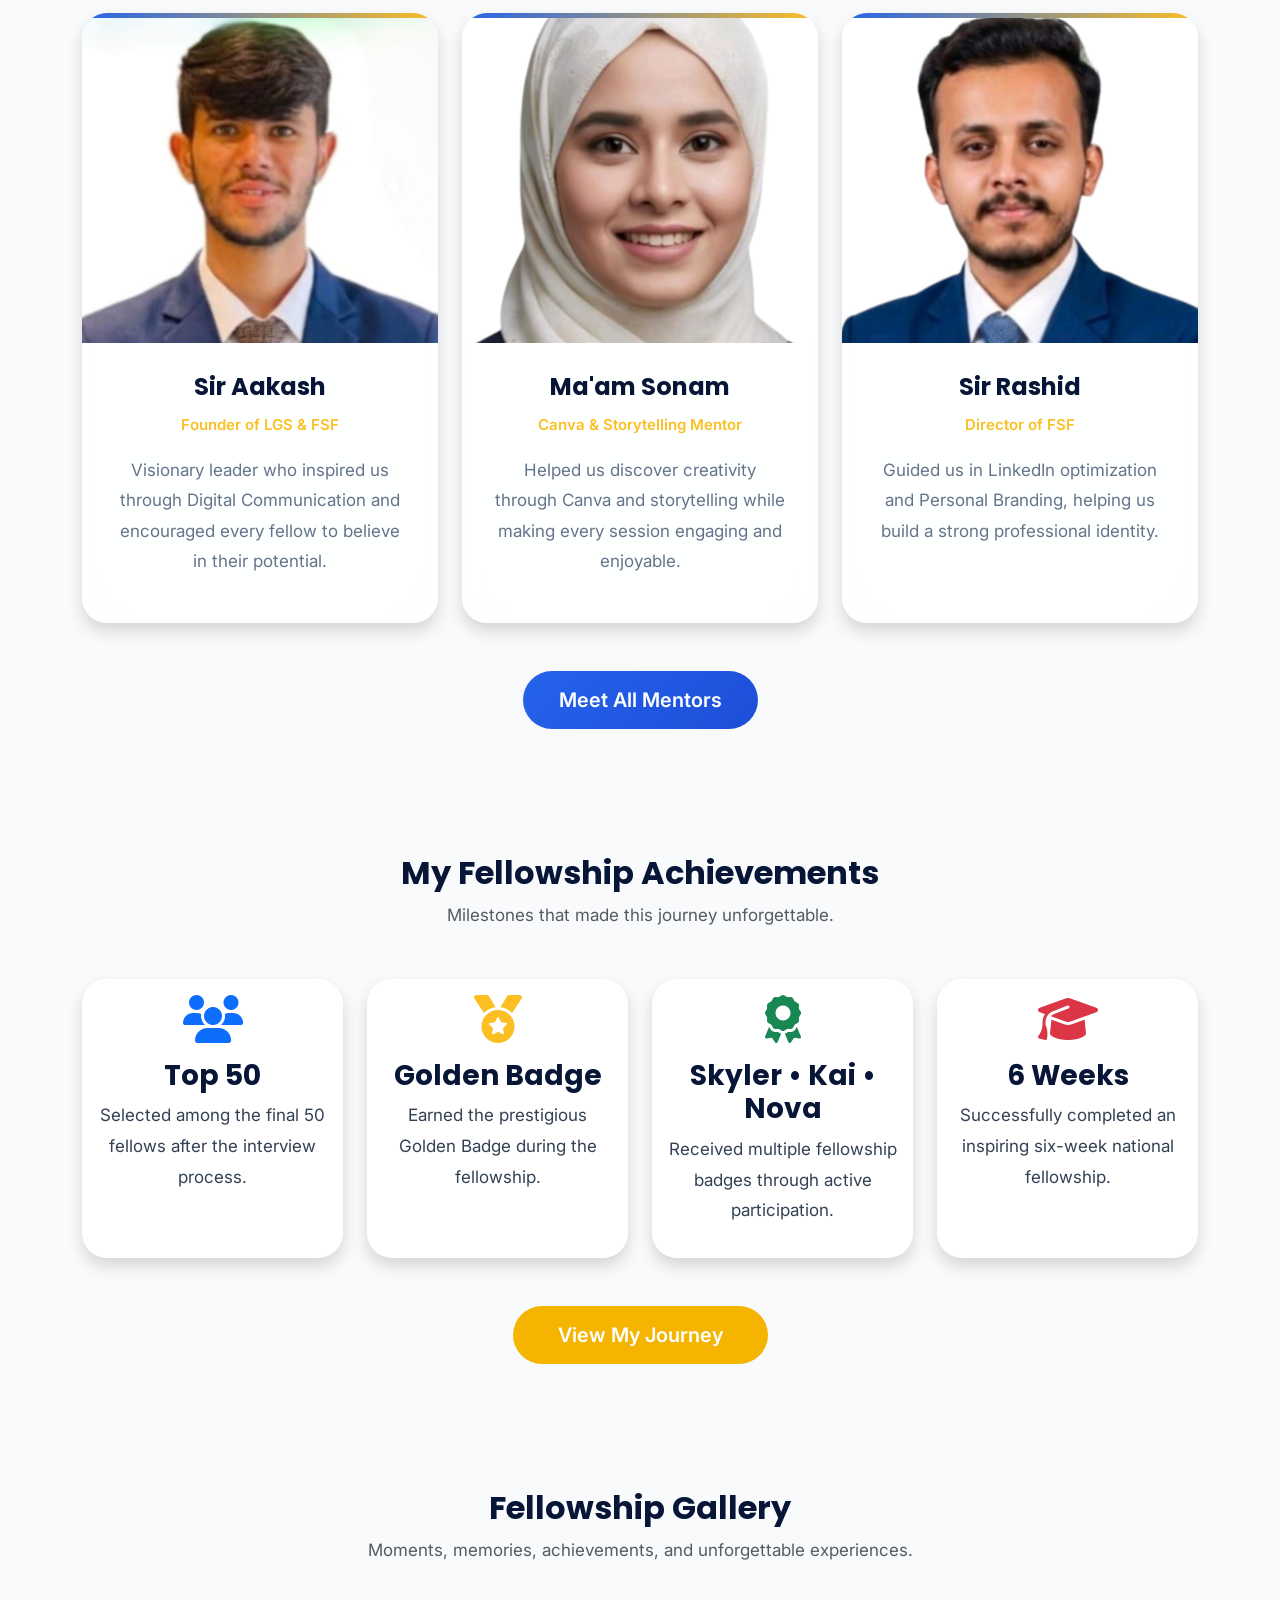
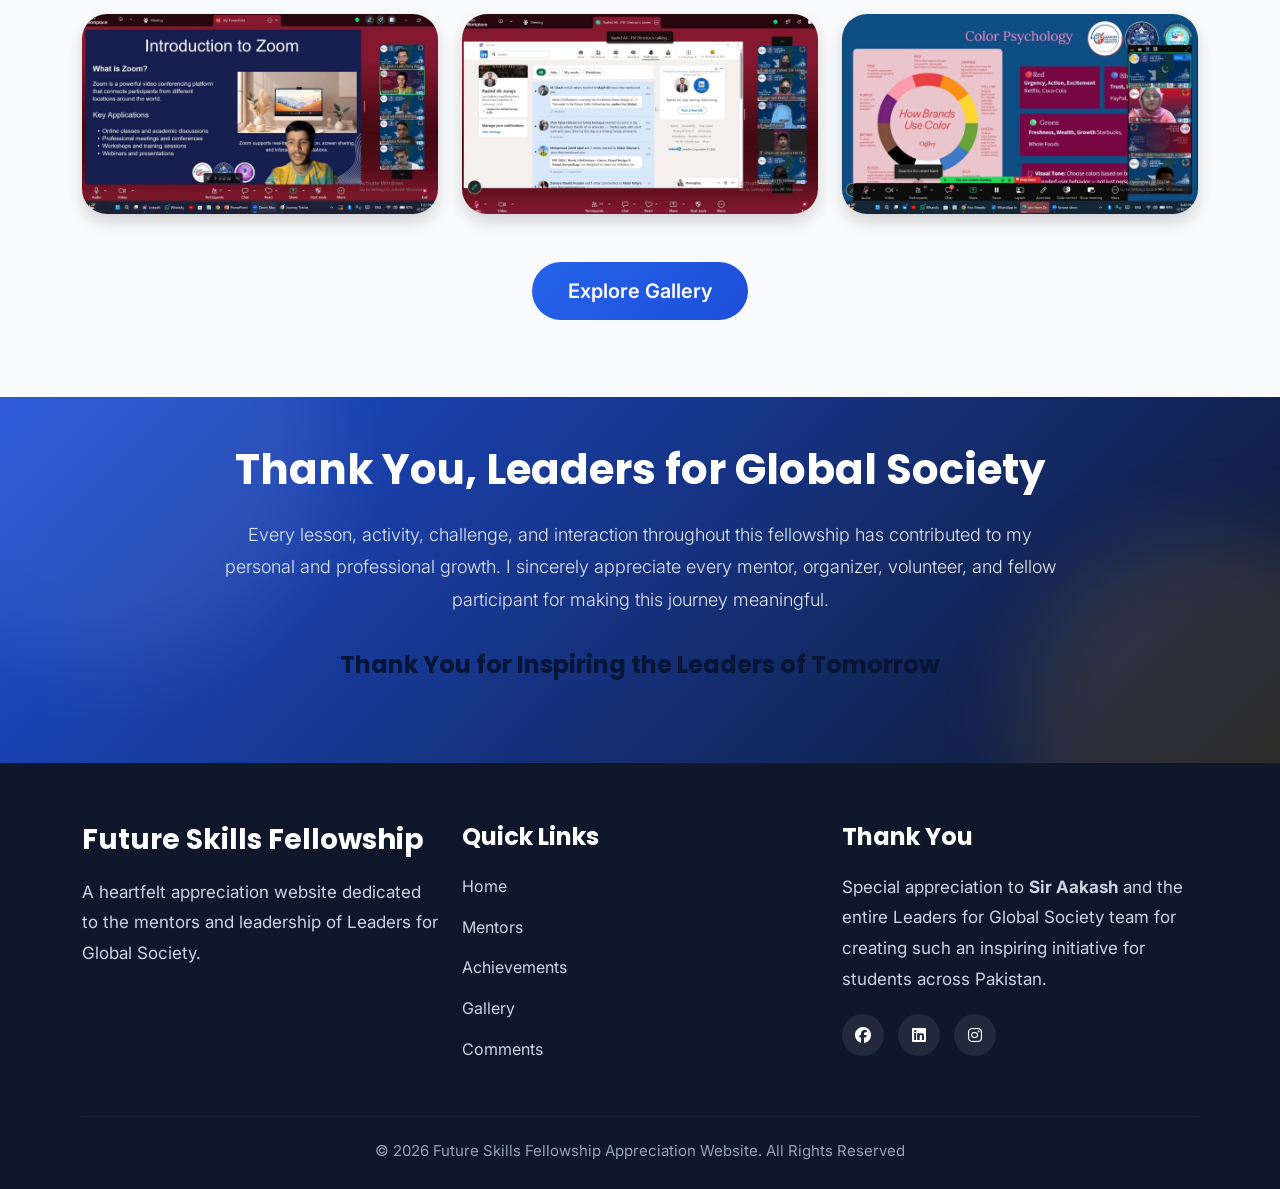
==== commit 01710324: "Updated website" ====
--- a/index.html
+++ b/index.html
@@ -411,7 +411,7 @@
                         </h5>
 
                         <small class="text-warning">
-                            Founder Of LGS & FSF
+                            Founder of LGS & FSF
                         </small>
 
                         <p class="mt-3">
@@ -479,7 +479,7 @@
                         </h5>
 
                         <small class="text-warning">
-                            Director Of FSF
+                            Director of FSF
                         </small>
 
                         <p class="mt-3">
--- a/style.css
+++ b/style.css
@@ -2660,4 +2660,4 @@
     width:100%;
 }
 
-}+}
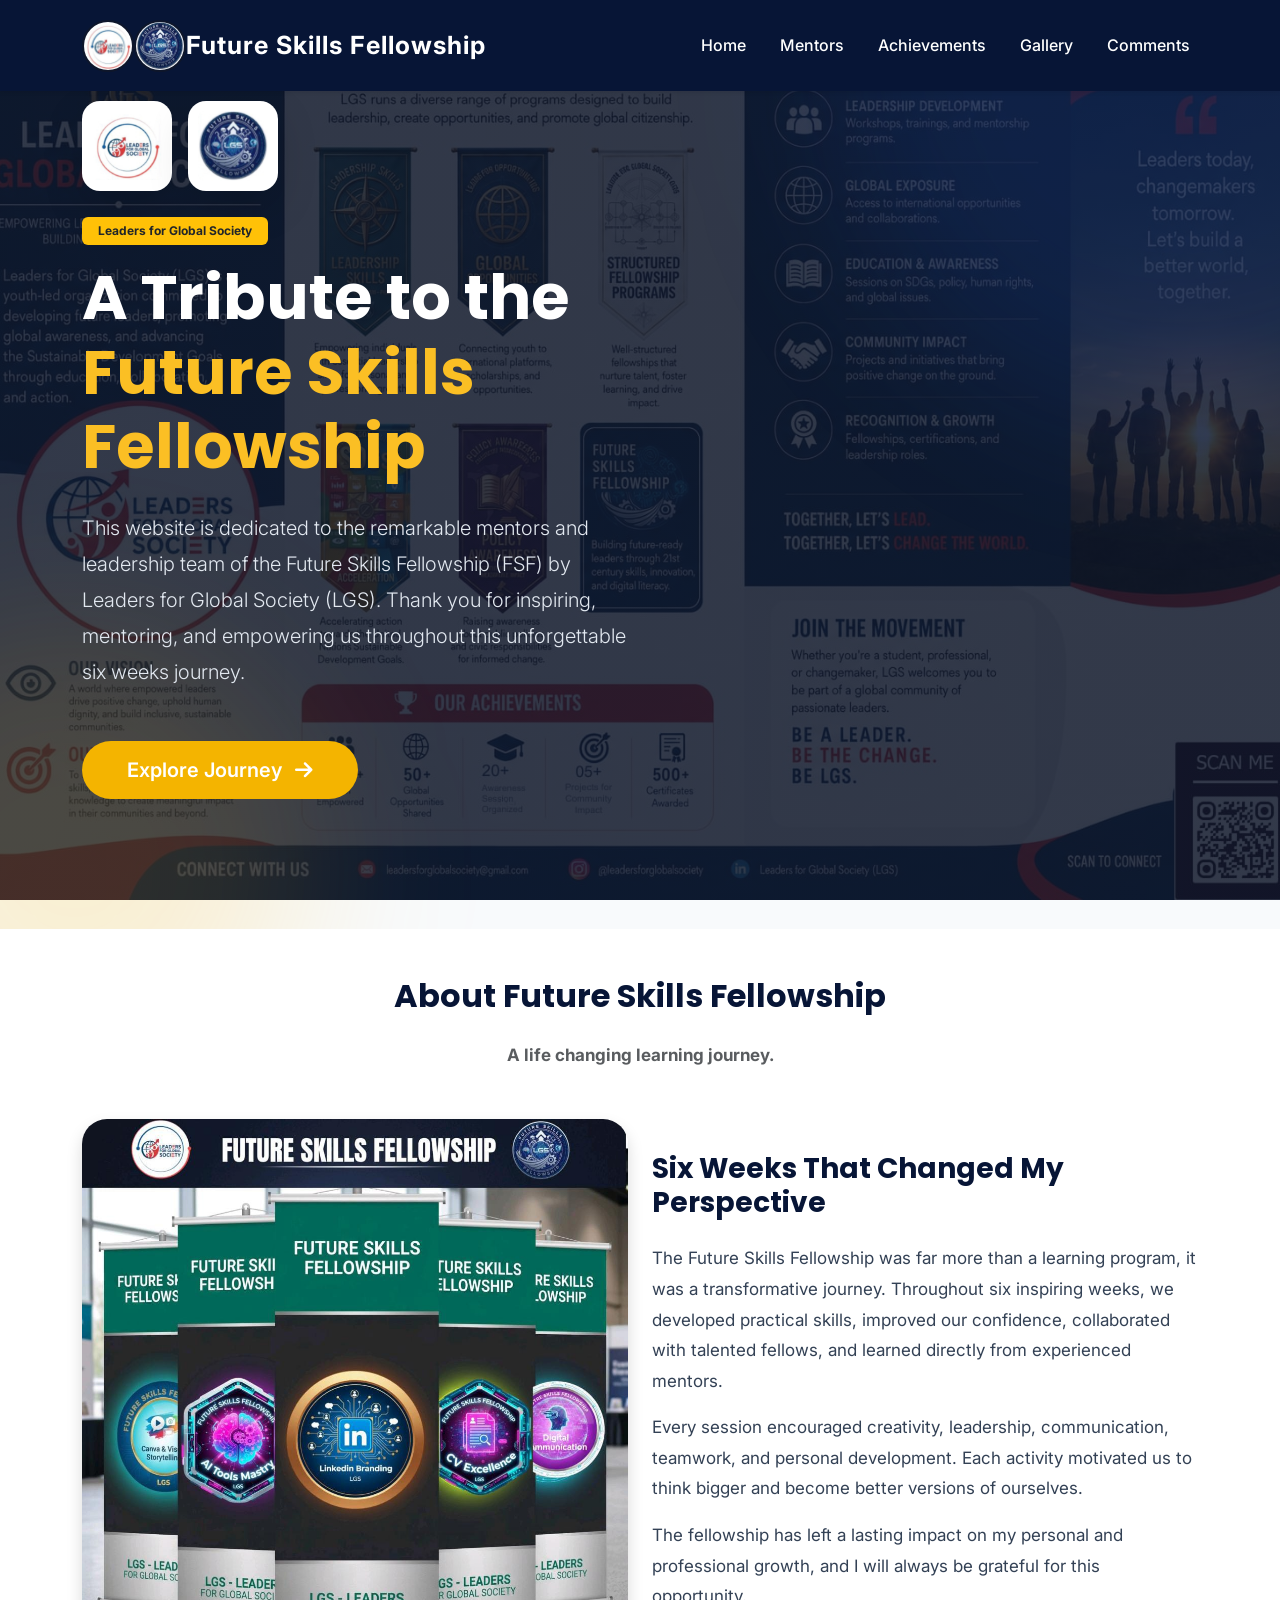
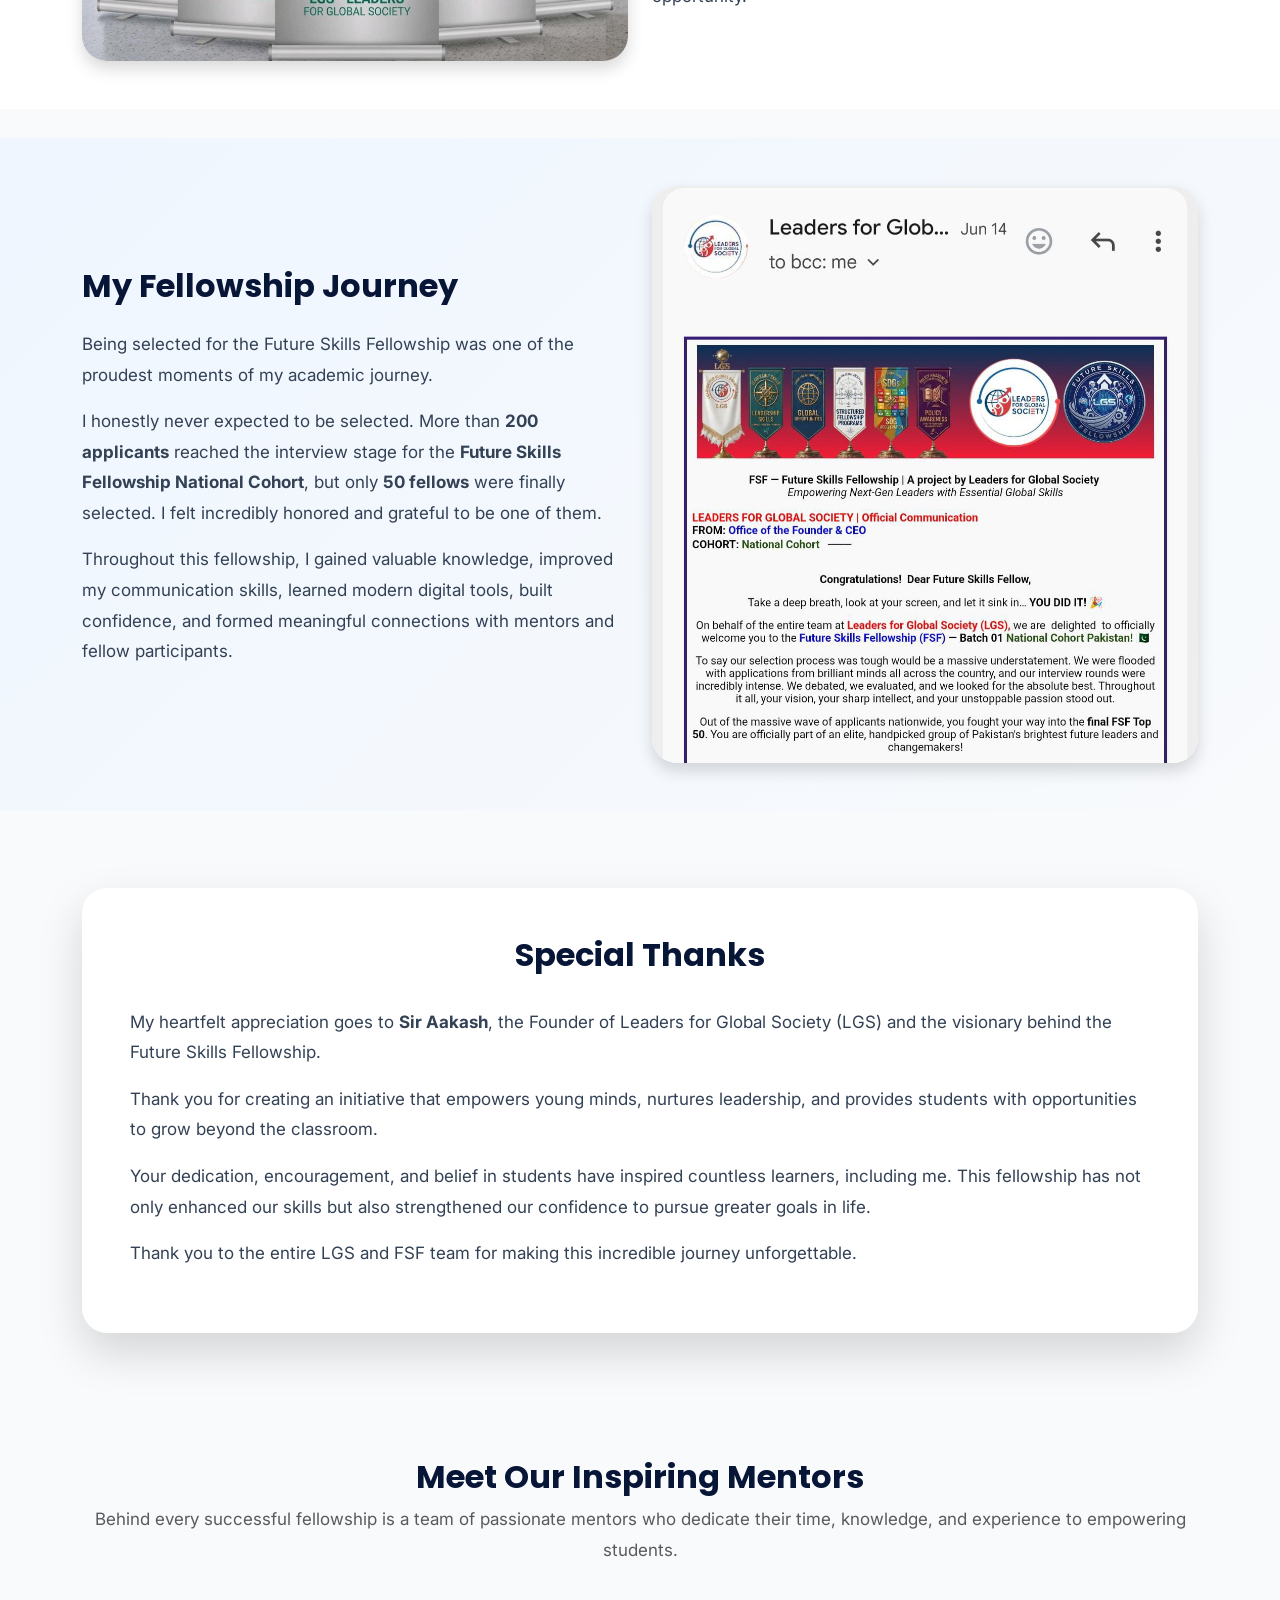
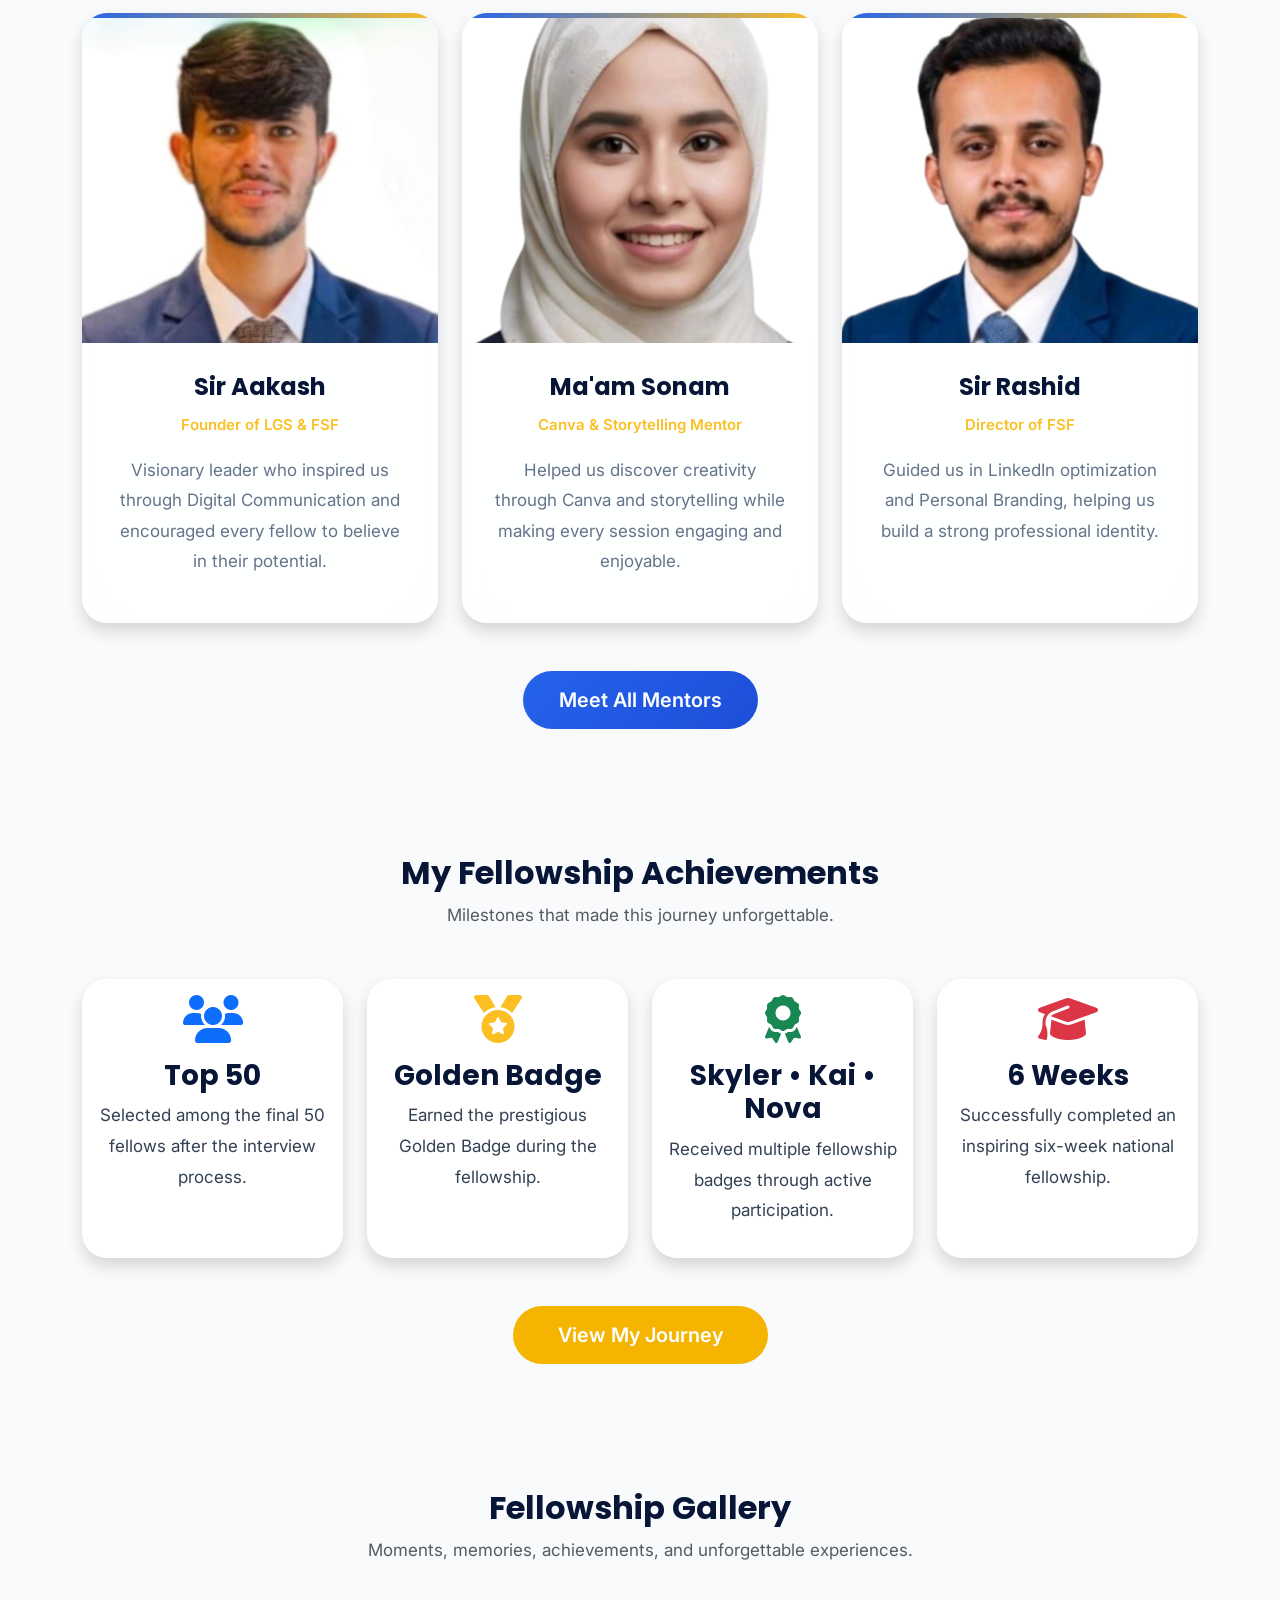
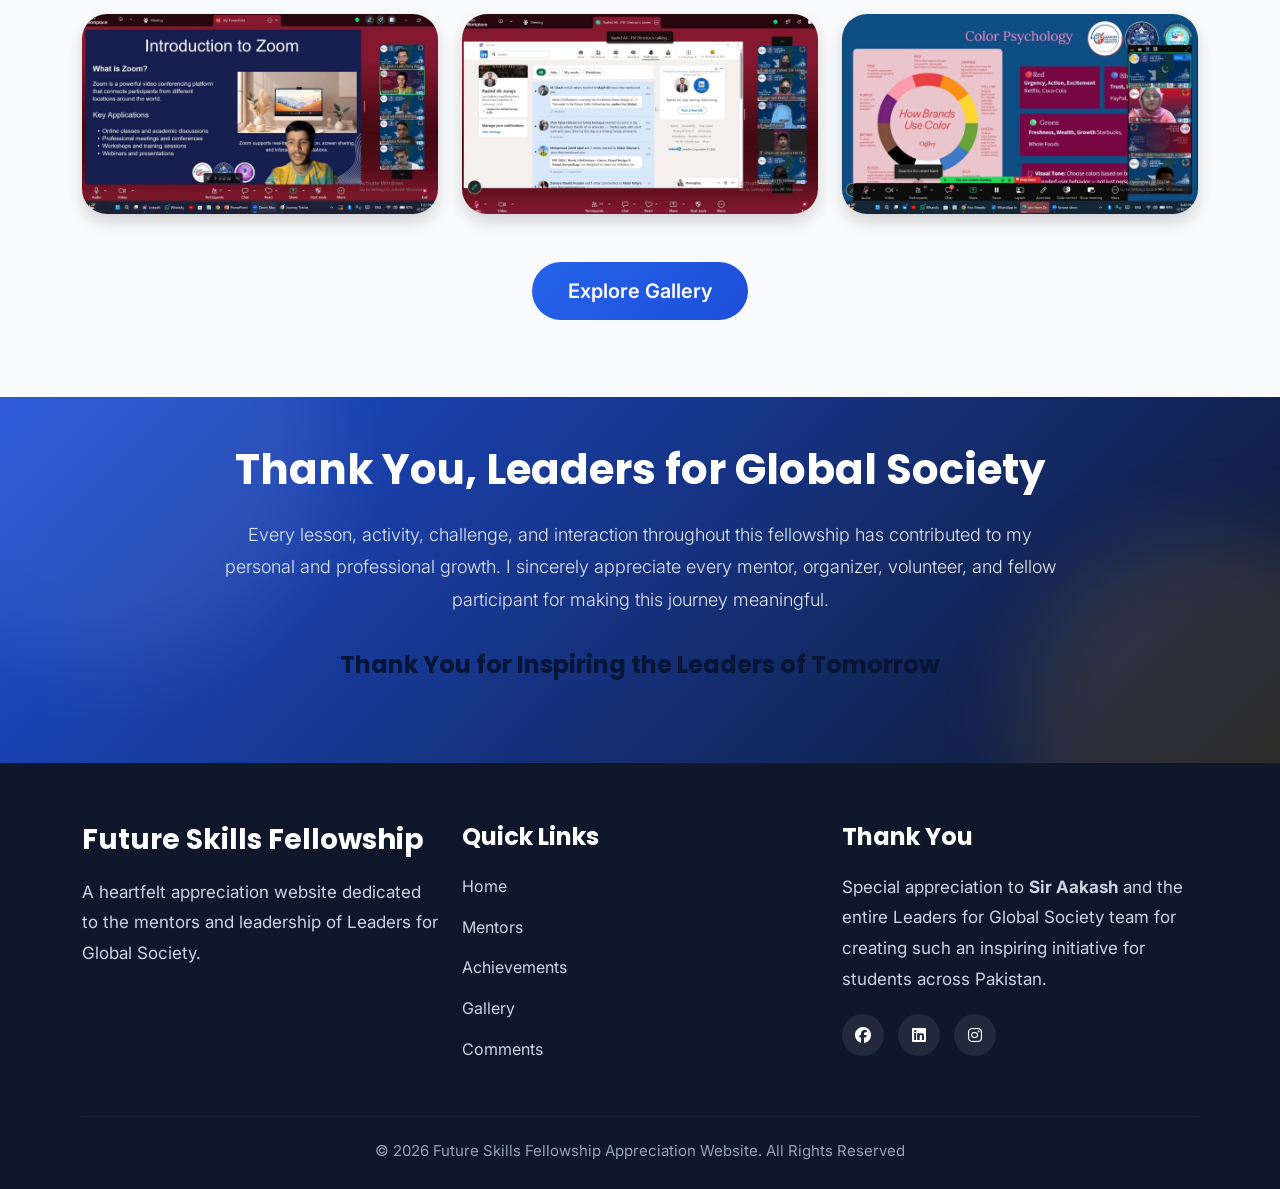
==== commit 9facebf8: "first commit" ====
--- a/index.html
+++ b/index.html
@@ -138,11 +138,11 @@
                     Leaders for Global Society (LGS).
 
                     Thank you for inspiring, mentoring, and empowering us
-                    throughout this unforgettable six-week journey.
+                    throughout this unforgettable six weeks journey.
 
                 </p>
 
-                <a href="#about"
+                <a href="#journey"
                     class="btn btn-warning btn-lg mt-3">
 
                     Explore Journey
@@ -251,7 +251,7 @@
 
 <!-- ================= MY JOURNEY ================= -->
 
-<section class="journey py-5">
+<section id="journey" class="journey py-5">
 
     <div class="container">
 
@@ -275,10 +275,11 @@
 
                 <p>
 
-                    I honestly never expected to be selected. More than
-                    <strong>200 applicants</strong> reached the interview stage,
-                    but only <strong>50 fellows</strong> were finally selected.
-                    I felt incredibly honored and grateful to be one of them.
+                   I honestly never expected to be selected. More than
+                  <strong>200 applicants</strong> reached the interview stage for the
+                   <strong>Future Skills Fellowship National Cohort</strong>, but only
+                   <strong>50 fellows</strong> were finally selected. I felt incredibly honored
+                   and grateful to be one of them.
 
                 </p>
 
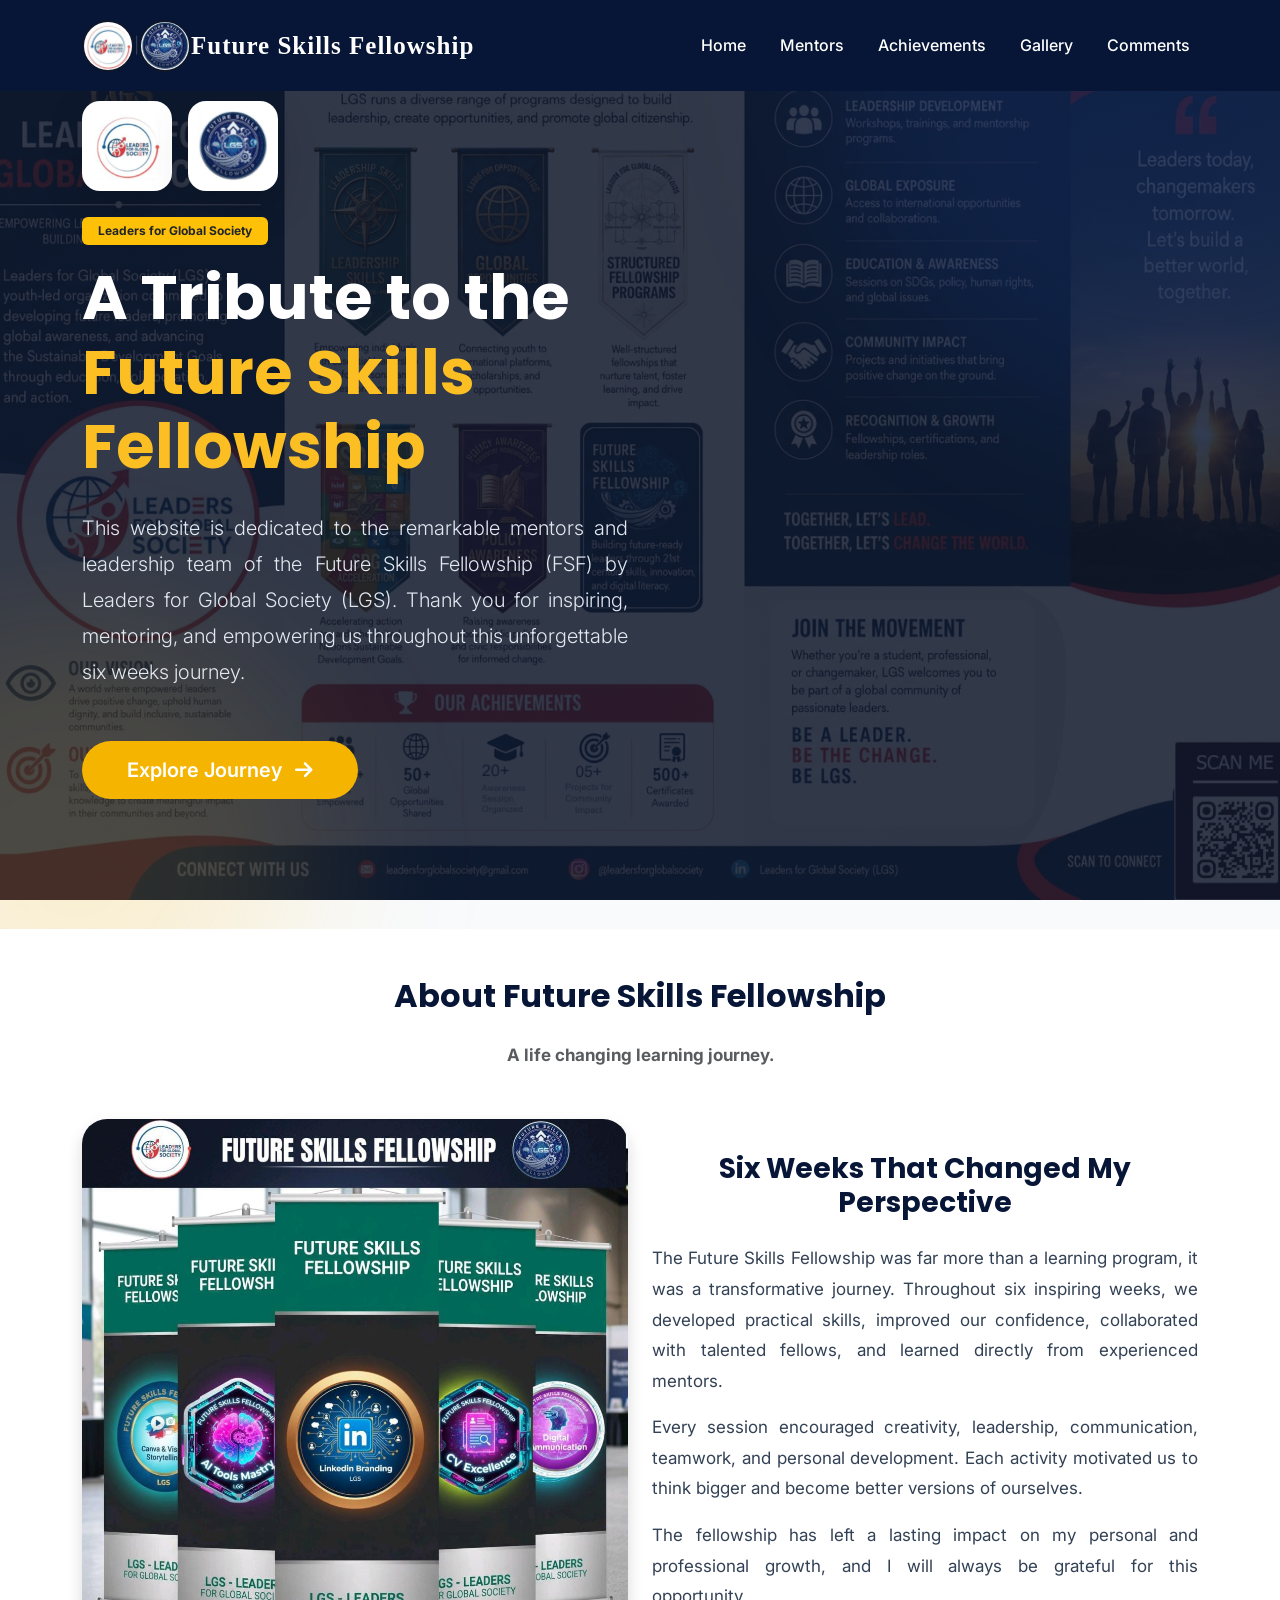
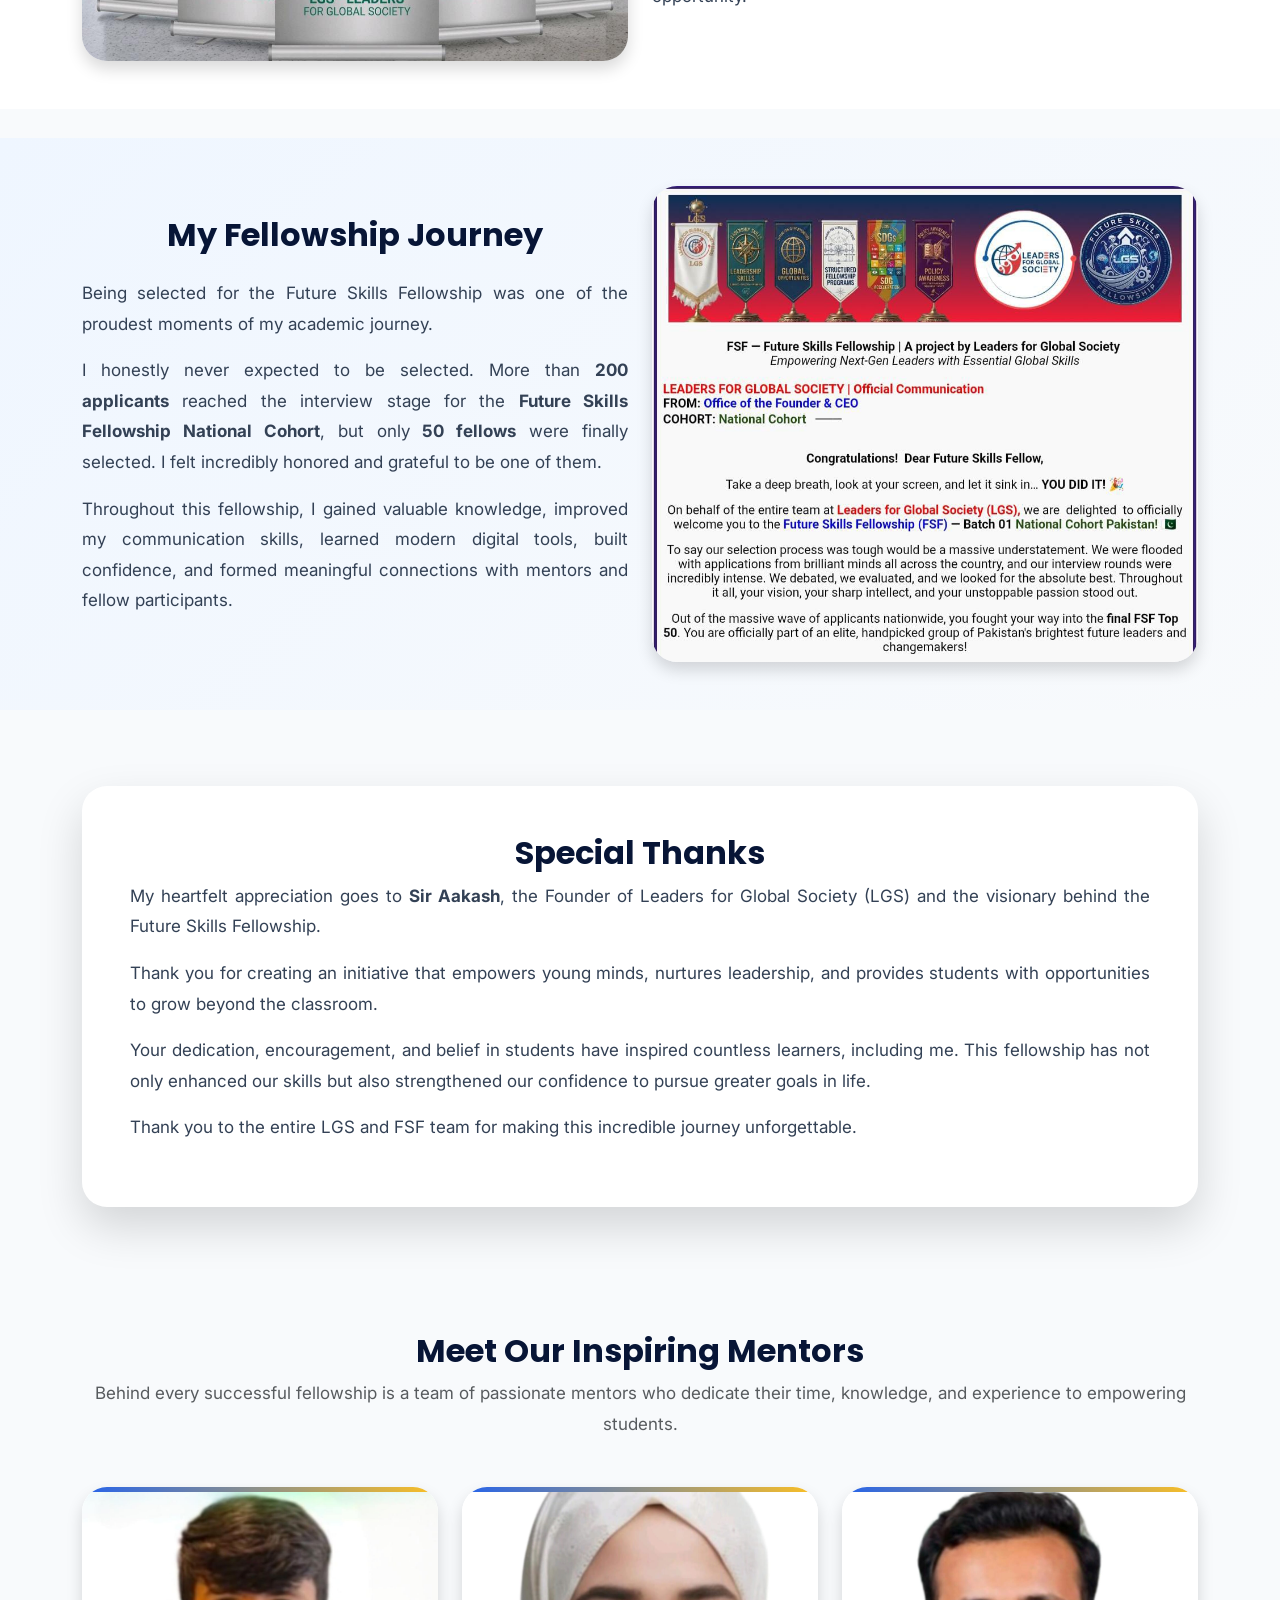
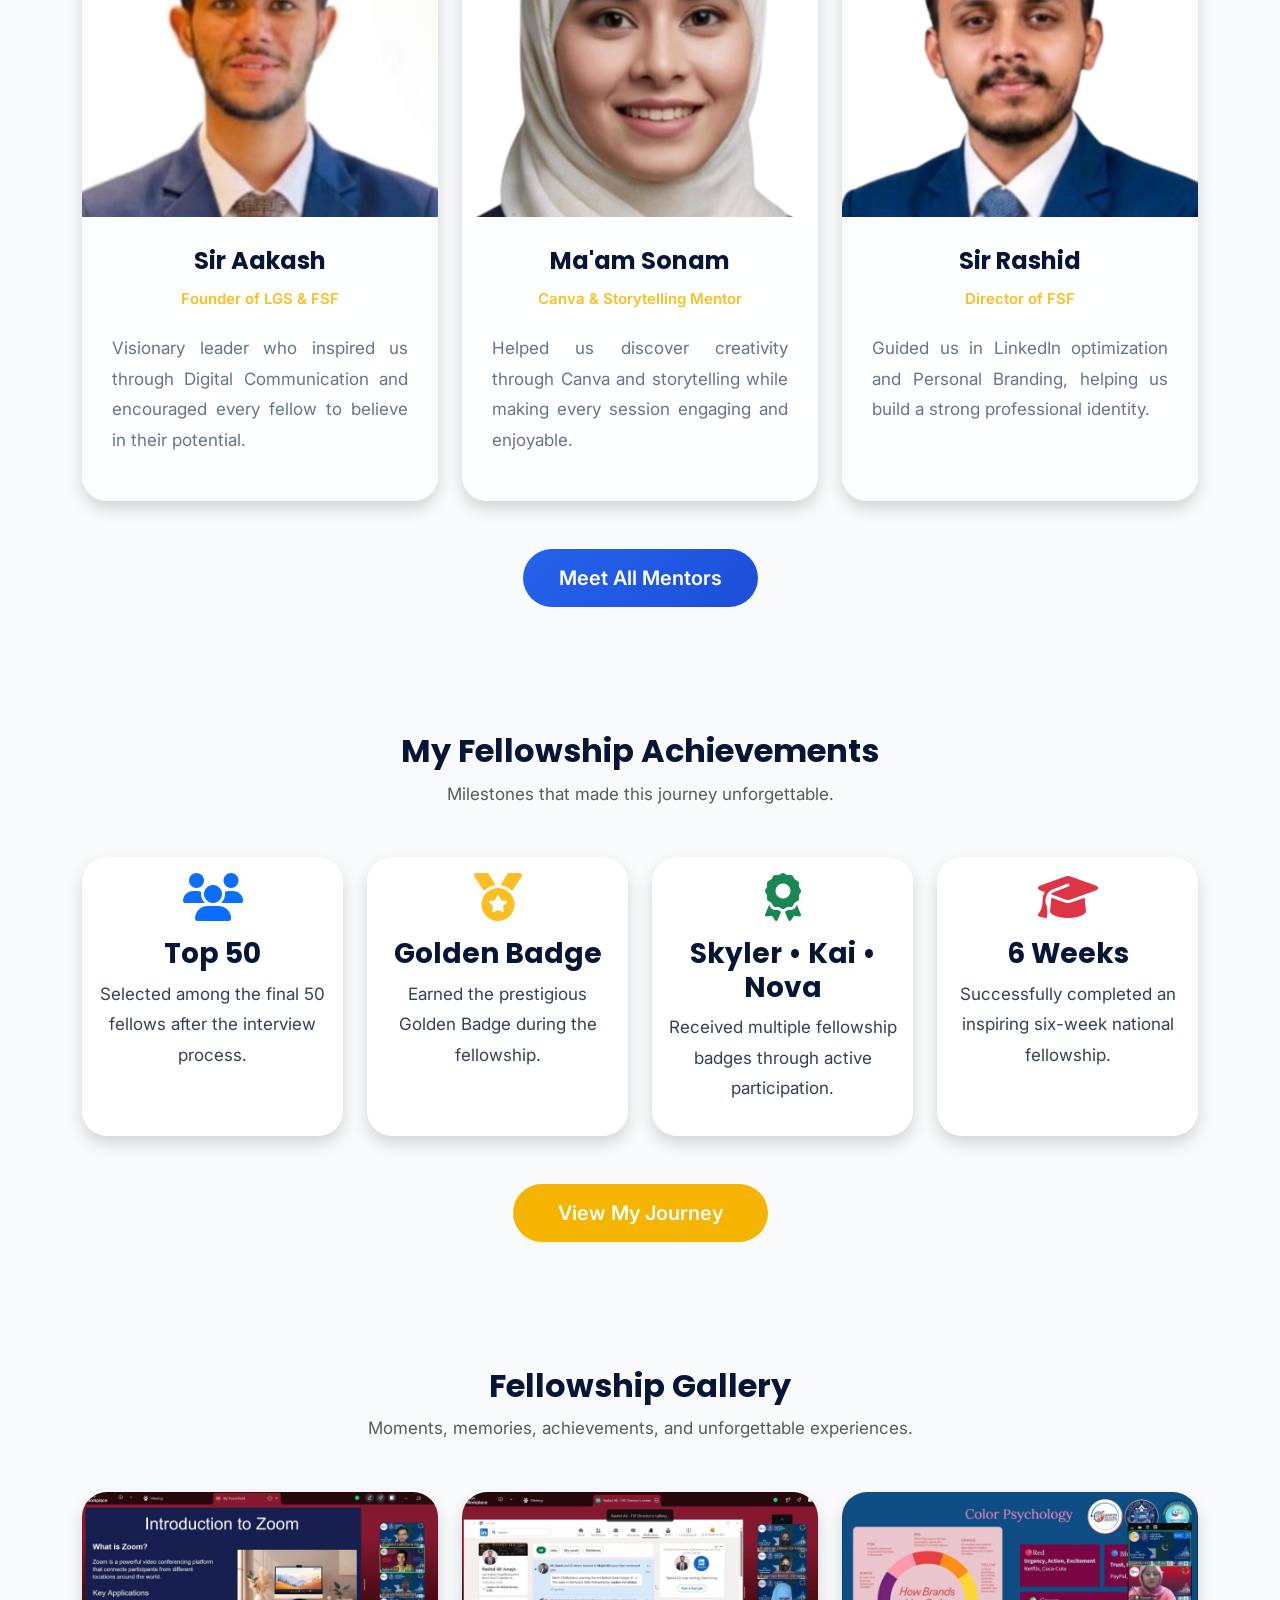
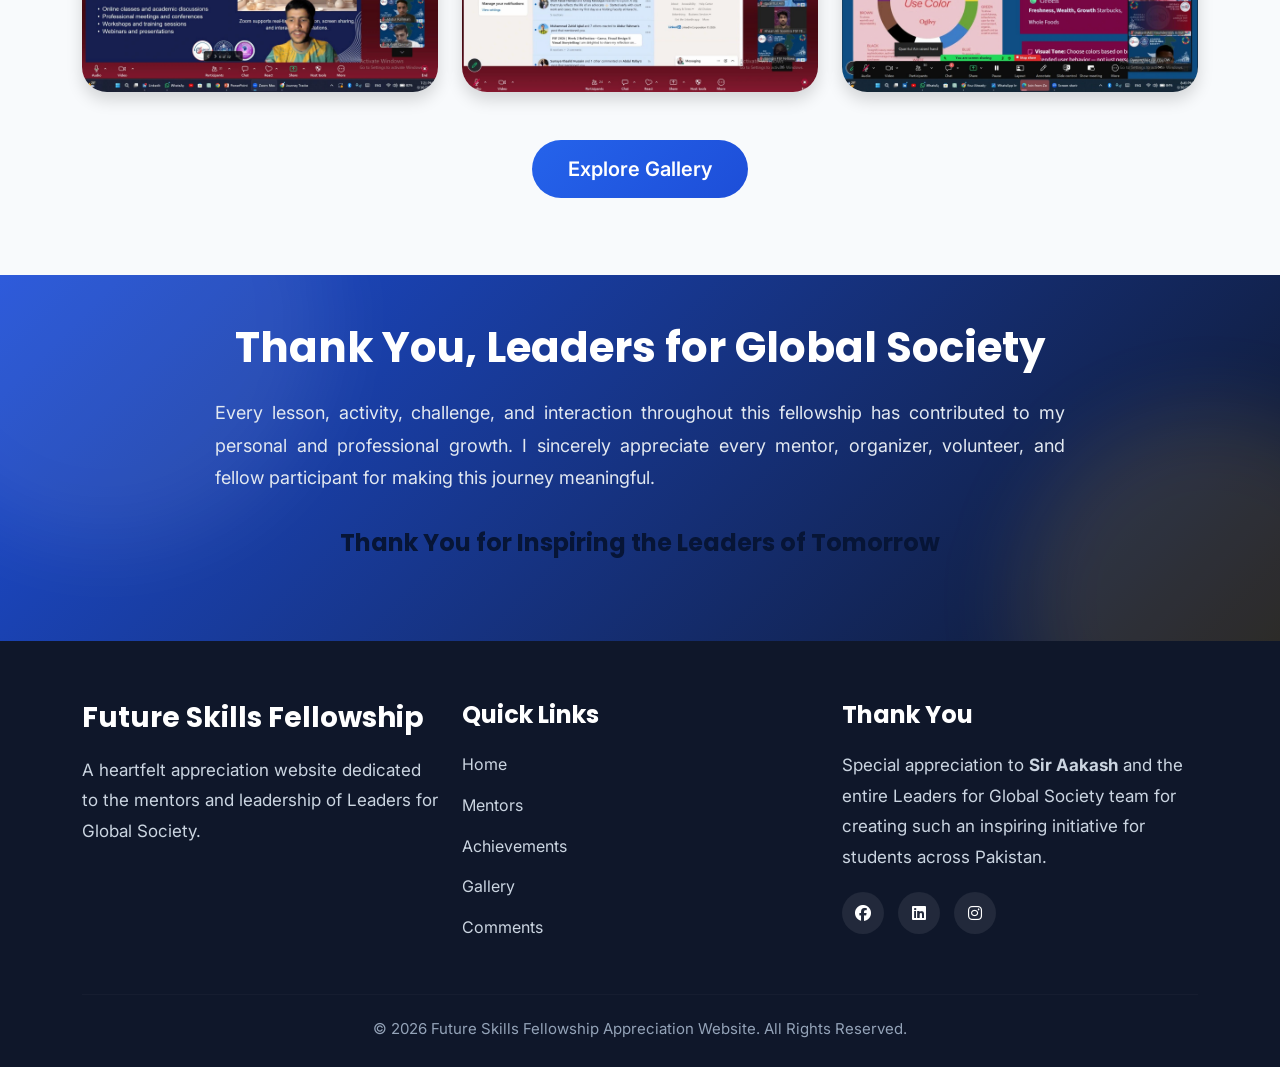
==== commit d6556336: "updated" ====
--- a/index.html
+++ b/index.html
@@ -31,20 +31,26 @@
 
 <!-- ================= NAVBAR ================= -->
 
-<nav class="navbar navbar-expand-lg navbar-dark fixed-top shadow-sm">
-    <div class="container">
-       <div>
-          <img src="images/LGS.jpeg" class="logo-pill">
-        </div>
+
+<nav class="navbar navbar-expand-lg navbar-dark fixed-top">
+
+        <div class="container">
+            <div>
+          <img src="images/LGS.jpeg" class="logo-pill" >
+        </div>
+        |
         <!-- Logo 2: Replace text with LGS logo image if you have it -->
         <div >
           <img src="images/FSF.jpeg" class="logo-pill">
         </div>
-        <br>
-
-        <a class="navbar-brand fw-bold" href="#">
-            Future Skills Fellowship
-        </a>
+
+            <a class="navbar-brand fw-bold" href="#">
+
+                Future Skills Fellowship
+
+            </a>
+       
+        
 
         <button class="navbar-toggler"
             type="button"
@@ -131,7 +137,7 @@
 
                 </h1>
 
-                <p class="lead mt-4">
+                <p class="lead mt-4 p1">
 
                     This website is dedicated to the remarkable mentors and
                     leadership team of the Future Skills Fellowship (FSF) by
@@ -207,13 +213,13 @@
             <div class="col-lg-6"
                 data-aos="fade-left">
 
-                <h3 class="fw-bold mb-4">
+                <h3 class="fw-bold mb-4 center">
 
                     Six Weeks That Changed My Perspective
 
                 </h3>
 
-                <p>
+                <p class="p1">
 
                     The Future Skills Fellowship was far more than a learning
                     program, it was a transformative journey. Throughout six
@@ -223,7 +229,7 @@
 
                 </p>
 
-                <p>
+                <p  class="p1">
 
                     Every session encouraged creativity, leadership,
                     communication, teamwork, and personal development. Each
@@ -232,7 +238,7 @@
 
                 </p>
 
-                <p>
+                <p  class="p1">
 
                     The fellowship has left a lasting impact on my personal and
                     professional growth, and I will always be grateful for this
@@ -260,20 +266,20 @@
             <div class="col-lg-6"
                 data-aos="fade-right">
 
-                <h2 class="fw-bold mb-4">
+                <h2 class="fw-bold mb-4 center">
 
                     My Fellowship Journey
 
                 </h2>
 
-                <p>
+                <p  class="p1">
 
                     Being selected for the Future Skills Fellowship was one of
                     the proudest moments of my academic journey.
 
                 </p>
 
-                <p>
+                <p  class="p1">
 
                    I honestly never expected to be selected. More than
                   <strong>200 applicants</strong> reached the interview stage for the
@@ -283,7 +289,7 @@
 
                 </p>
 
-                <p>
+                <p  class="p1">
 
                     Throughout this fellowship, I gained valuable knowledge,
                     improved my communication skills, learned modern digital
@@ -331,7 +337,7 @@
 
             </div>
 
-            <p class="mt-4">
+            <p  class="p1" class="mt-4">
 
                 My heartfelt appreciation goes to
                 <strong>Sir Aakash</strong>, the Founder of Leaders for Global
@@ -340,7 +346,7 @@
 
             </p>
 
-            <p>
+            <p class="p1">
 
                 Thank you for creating an initiative that empowers young minds,
                 nurtures leadership, and provides students with opportunities
@@ -348,7 +354,7 @@
 
             </p>
 
-            <p>
+            <p  class="p1">
 
                 Your dedication, encouragement, and belief in students have
                 inspired countless learners, including me. This fellowship has
@@ -357,7 +363,7 @@
 
             </p>
 
-            <p>
+            <p  class="p1">
 
                 Thank you to the entire LGS and FSF team for making this
                 incredible journey unforgettable.
@@ -415,7 +421,7 @@
                             Founder of LGS & FSF
                         </small>
 
-                        <p class="mt-3">
+                        <p  class="p1">
 
                             Visionary leader who inspired us through Digital
                             Communication and encouraged every fellow to
@@ -449,7 +455,7 @@
                             Canva & Storytelling Mentor
                         </small>
 
-                        <p class="mt-3">
+                        <p  class="p1" class="mt-3">
 
                             Helped us discover creativity through Canva and
                             storytelling while making every session engaging
@@ -483,7 +489,7 @@
                             Director of FSF
                         </small>
 
-                        <p class="mt-3">
+                        <p class="p1" class="mt-3">
 
                             Guided us in LinkedIn optimization and Personal
                             Branding, helping us build a strong professional
@@ -552,7 +558,7 @@
 
                         </h3>
 
-                        <p>
+                        <p >
 
                             Selected among the final 50 fellows after the interview process.
 
@@ -738,7 +744,7 @@
 
         </h2>
 
-        <p class="lead">
+        <p  class="p1" class="lead">
 
             Every lesson, activity, challenge, and interaction throughout
             this fellowship has contributed to my personal and professional
@@ -757,41 +763,9 @@
 </section>
  
 
-<!-- ================= FOOTER ================= 
-
-<footer class="py-4 bg-dark text-center text-white">
-
-    <div class="container">
-
-        <h5>
-
-            Future Skills Fellowship (FSF)
-
-        </h5>
-
-        <p>
-
-            Organized by Leaders for Global Society (LGS)
-
-        </p>
-
-        <p>
-
-            Dedicated with gratitude to all mentors and the entire LGS team.
-
-        </p>
-
-        <hr>
-
-        <p class="mb-0">
-
-            © 2026 | Designed & Developed with ❤️ by <strong>Blue Berry</strong>
-
-        </p>
-
-    </div>
-
-</footer>--?>-->
+<!-- ================= FOOTER ================= -->
+
+
 <footer class="footer">
 
     <div class="container">
@@ -837,7 +811,7 @@
 
                 <h4>Thank You</h4>
 
-                <p>
+                <p >
                     Special appreciation to
                     <strong>Sir Aakash</strong> and the entire
                     Leaders for Global Society team for creating
@@ -869,7 +843,7 @@
 
         <div class="copyright text-center">
 
-             © 2026 Future Skills Fellowship Appreciation Website. All Rights Reserved
+             © 2026 Future Skills Fellowship Appreciation Website. All Rights Reserved.
 
 
             <br>
--- a/style.css
+++ b/style.css
@@ -117,15 +117,24 @@
     font-weight: 700;
 
     color: var(--primary);
-
-}
-
+    
+
+}
+
+.center 
+{
+    text-align: center;
+}
 p {
 
     font-size: 17px;
 
     color: var(--text);
-
+    
+
+}
+.p1 {
+    text-align: justify;
 }
 
 a {
@@ -244,7 +253,8 @@
     color: #fff !important;
 
     letter-spacing: 1px;
-
+    
+     font-family:Cambria, Cochin, Georgia, Times, 'Times New Roman', serif ;
 }
 
 .nav-link {
@@ -1136,6 +1146,7 @@
     padding: 25px;
 
     box-shadow: var(--shadow);
+    text-align: left;
 
 }
 
@@ -1576,7 +1587,7 @@
     font-size:15px;
 }
 
-/* Mobile */
+/* Mobile 
 
 @media (max-width:991px){
 
@@ -1605,7 +1616,7 @@
     .footer-btn{
         margin-top:20px;
     }
-}
+}*/
 
 /*==================================================
             BACK TO TOP BUTTON
@@ -1889,267 +1900,218 @@
         TABLETS
 ==============================*/
 
-@media (max-width:992px) {
-
-    .hero {
-
-        text-align: center;
-
-        padding-top: 140px;
-
-        min-height: auto;
-
-        padding-bottom: 100px;
-
-    }
-
-    .hero h1 {
-
-        font-size: 48px;
-
-    }
-
-    .hero p {
-
-        margin: auto;
-
-        margin-bottom: 35px;
-
-    }
-
-    .hero-image {
-
-        margin-top: 60px;
-
-        max-width: 450px;
-
-        margin-left: auto;
-
-        margin-right: auto;
-
-    }
-
-    .logo {
-
-        width: 80px;
-
-        height: 80px;
-
-    }
-
-    .timeline::before {
-
-        left: 25px;
-
-    }
-
-    .timeline-item {
-
-        width: 100%;
-
-        padding-left: 70px;
-
-        padding-right: 20px;
-
-        left: 0 !important;
-
-        text-align: left !important;
-
-        margin-bottom: 40px;
-
-    }
-
-    .timeline-dot {
-
-        left: 15px !important;
-
-        right: auto;
-
-    }
-
-    .section-title {
-
-        font-size: 36px;
-
-    }
-
-}
-
+@media (max-width: 992px) {
+
+.hero{
+    padding-top:120px;
+    padding-bottom:70px;
+    text-align:center;
+}
+
+.hero h1{
+    font-size:42px;
+}
+
+.hero p{
+    font-size:18px;
+    width:90%;
+    margin:auto;
+}
+
+.hero-image{
+    max-width:380px;
+    width:100%;
+    margin:40px auto 0;
+}
+
+.section-title{
+    font-size:34px;
+}
+
+.logo{
+    width:70px;
+    height:70px;
+}
+
+.timeline::before{
+    left:20px;
+}
+
+.timeline-item{
+    width:100%;
+    padding-left:60px;
+    padding-right:10px;
+    left:0!important;
+}
+
+.timeline-dot{
+    left:10px!important;
+}
+}
 
 /*==============================
         MOBILE
 ==============================*/
 
-@media (max-width:768px) {
-
-    section {
-
-        padding: 80px 0;
-
-    }
-
-    .navbar {
-
-        padding: 14px 0;
-
-    }
-
-    .navbar-brand {
-
-        font-size: 20px;
-
-    }
-
-    .nav-link {
-
-        margin-left: 0;
-
-        padding: 12px 0;
-
-    }
-
-    .hero h1 {
-
-        font-size: 38px;
-
-        line-height: 1.3;
-
-    }
-
-    .hero p {
-
-        font-size: 17px;
-
-    }
-
-    .logo {
-
-        width: 65px;
-
-        height: 65px;
-
-    }
-
-    .btn {
-
-        width: 100%;
-
-        margin-bottom: 15px;
-
-    }
-
-    .mentor-card img {
-
-        height: 260px;
-
-    }
-
-    .gallery-card img {
-
-        height: 220px;
-
-    }
-
-    .cta-section h2 {
-
-        font-size: 32px;
-
-    }
-
-    .counter {
-
-        font-size: 40px;
-
-    }
-
-    footer {
-
-        text-align: center;
-
-    }
-
-    .footer-social {
-
-        justify-content: center;
-
-    }
-
-}
-
+@media (max-width:768px){
+
+section{
+    padding:60px 0;
+}
+
+.navbar{
+    padding:10px 0;
+}
+
+.navbar-brand{
+    font-size:20px;
+}
+
+.nav-link{
+    margin-left:0;
+    text-align:center;
+    padding:10px;
+}
+
+.hero{
+    padding-top:100px;
+    padding-bottom:60px;
+    text-align:center;
+}
+
+.hero h1{
+    font-size:32px;
+    line-height:1.3;
+}
+
+.hero p{
+    font-size:16px;
+    width:95%;
+    margin:20px auto;
+}
+
+.hero-image{
+    width:90%;
+    max-width:280px;
+    margin:30px auto 0;
+}
+
+.logo{
+    width:55px;
+    height:55px;
+}
+
+/* Buttons */
+.btn{
+    width:auto;
+    padding:10px 20px;
+    font-size:15px;
+    margin:8px;
+}
+
+/* Cards */
+
+.card,
+.mentor-card,
+.gallery-card{
+    padding:18px;
+    margin-bottom:20px;
+}
+
+.mentor-card img{
+    height:220px;
+    object-fit:cover;
+}
+
+.gallery-card img{
+    height:180px;
+    object-fit:cover;
+}
+
+.section-title{
+    font-size:28px;
+}
+
+.cta-section h2{
+    font-size:28px;
+}
+
+.counter{
+    font-size:30px;
+}
+
+footer{
+    text-align:center;
+}
+
+.footer-social{
+    justify-content:center;
+}
+}
 
 /*==============================
         SMALL MOBILE
 ==============================*/
 
-@media (max-width:576px) {
-
-    .hero {
-
-        padding-top: 120px;
-
-    }
-
-    .hero h1 {
-
-        font-size: 30px;
-
-    }
-
-    .hero p {
-
-        font-size: 16px;
-
-    }
-
-    .section-title {
-
-        font-size: 30px;
-
-    }
-
-    .card {
-
-        padding: 25px;
-
-    }
-
-    .logo {
-
-        width: 55px;
-
-        height: 55px;
-
-    }
-
-    .image-placeholder {
-
-        width: 140px;
-
-        height: 140px;
-
-    }
-
-    .image-placeholder i {
-
-        font-size: 32px;
-
-    }
-
-    .gallery-card img {
-
-        height: 200px;
-
-    }
-
-    .counter {
-
-        font-size: 34px;
-
-    }
-
-}
-
-
+@media (max-width:576px){
+
+.hero{
+    padding-top:90px;
+}
+
+.hero h1{
+    font-size:26px;
+}
+
+.hero p{
+    font-size:15px;
+}
+
+.section-title{
+    font-size:24px;
+}
+
+.hero-image{
+    max-width:220px;
+}
+
+.logo{
+    width:45px;
+    height:45px;
+}
+
+.btn{
+    padding:8px 18px;
+    font-size:14px;
+}
+
+.card,
+.mentor-card,
+.gallery-card{
+    padding:15px;
+}
+
+.mentor-card img{
+    height:180px;
+}
+
+.gallery-card img{
+    height:150px;
+}
+
+.image-placeholder{
+    width:120px;
+    height:120px;
+}
+
+.image-placeholder i{
+    font-size:26px;
+}
+
+.counter{
+    font-size:26px;
+}
+}
 /*==================================================
             LOADER
 ==================================================*/
@@ -2661,3 +2623,6 @@
 }
 
 }
+.h5 {
+    text-align: left;
+}
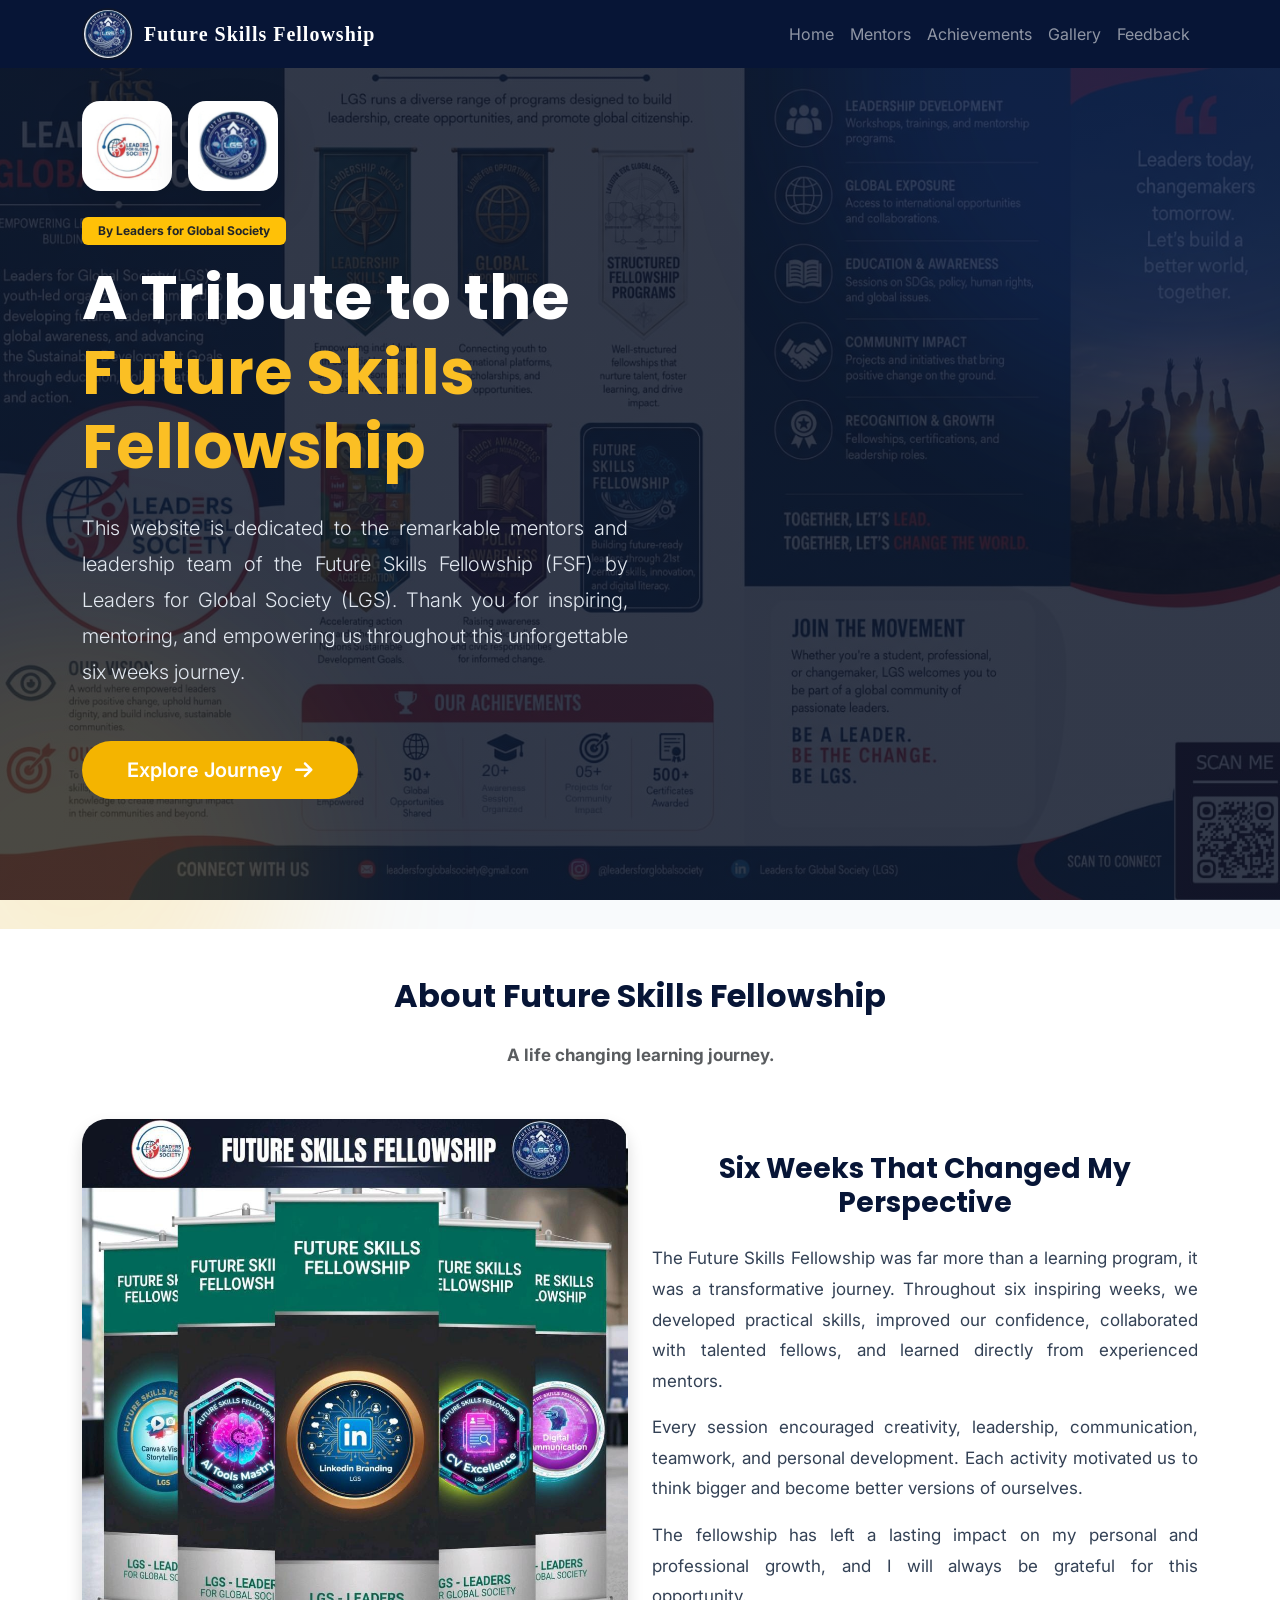
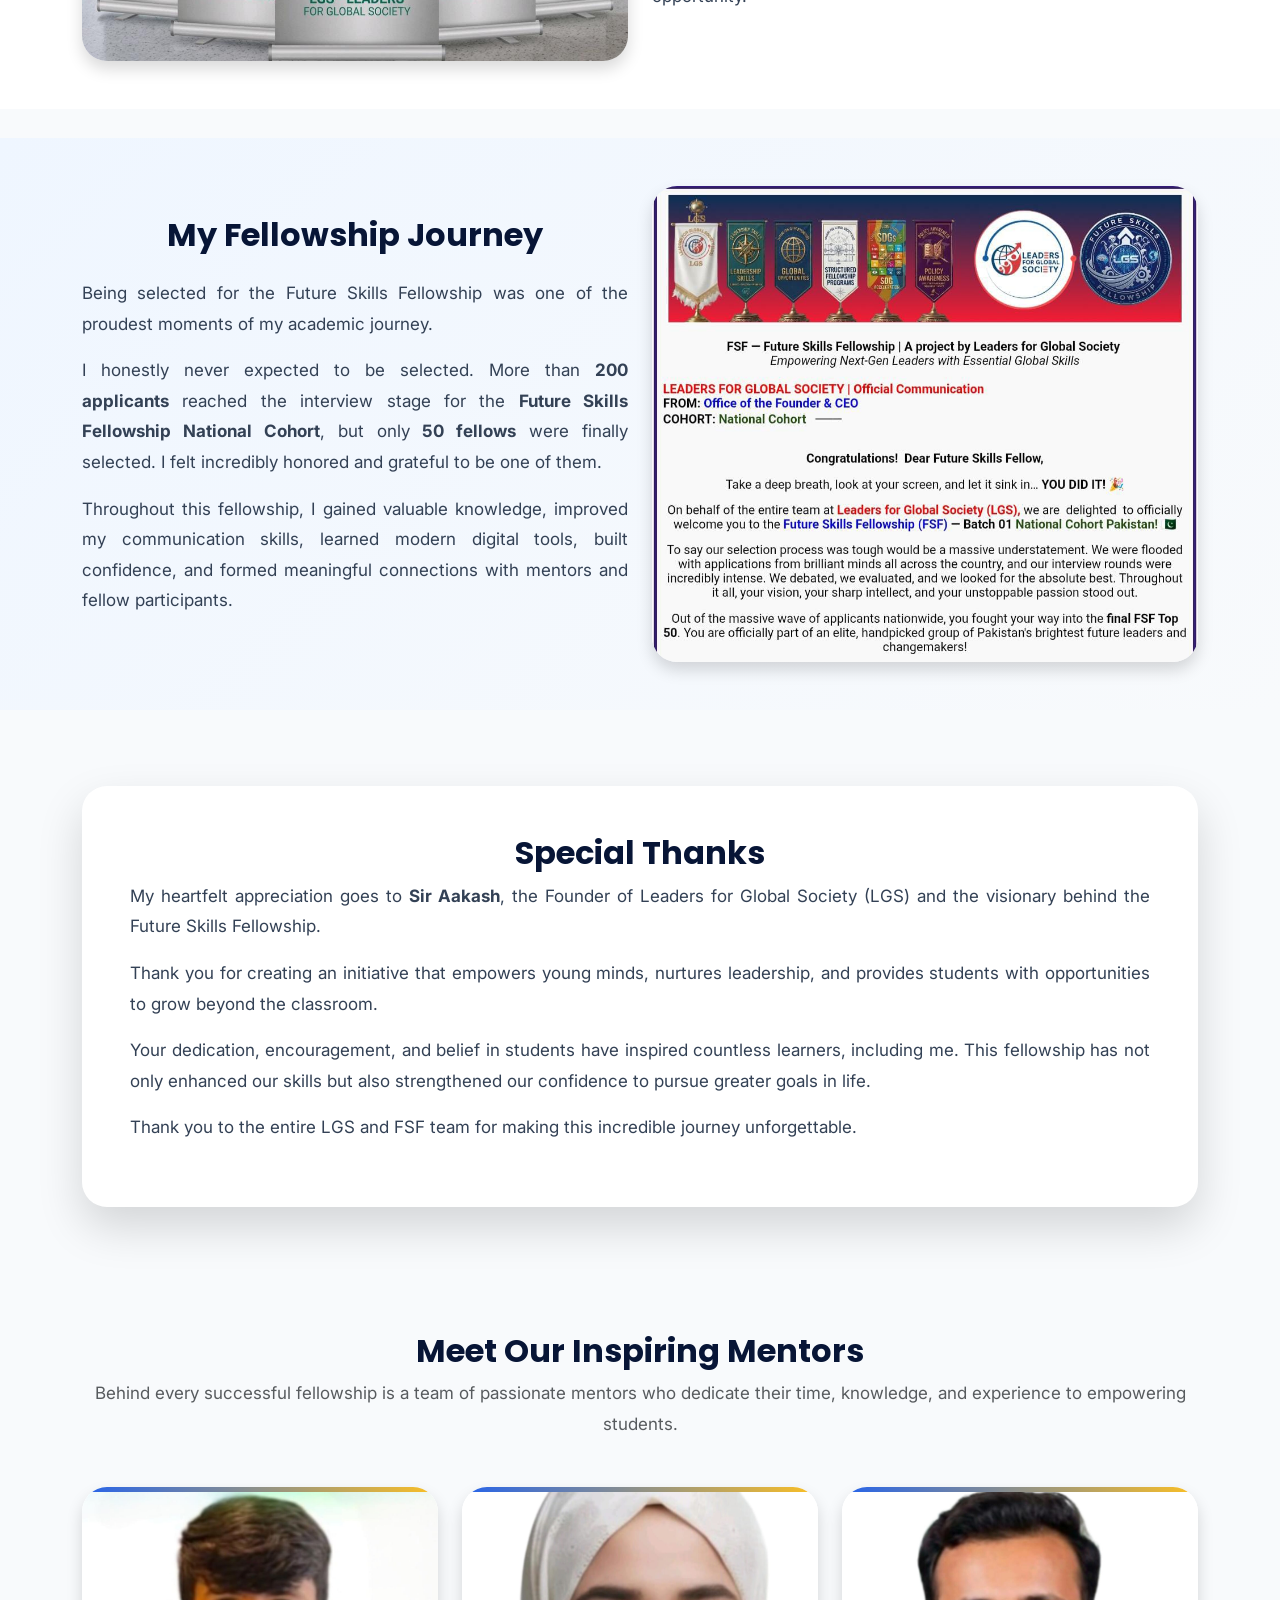
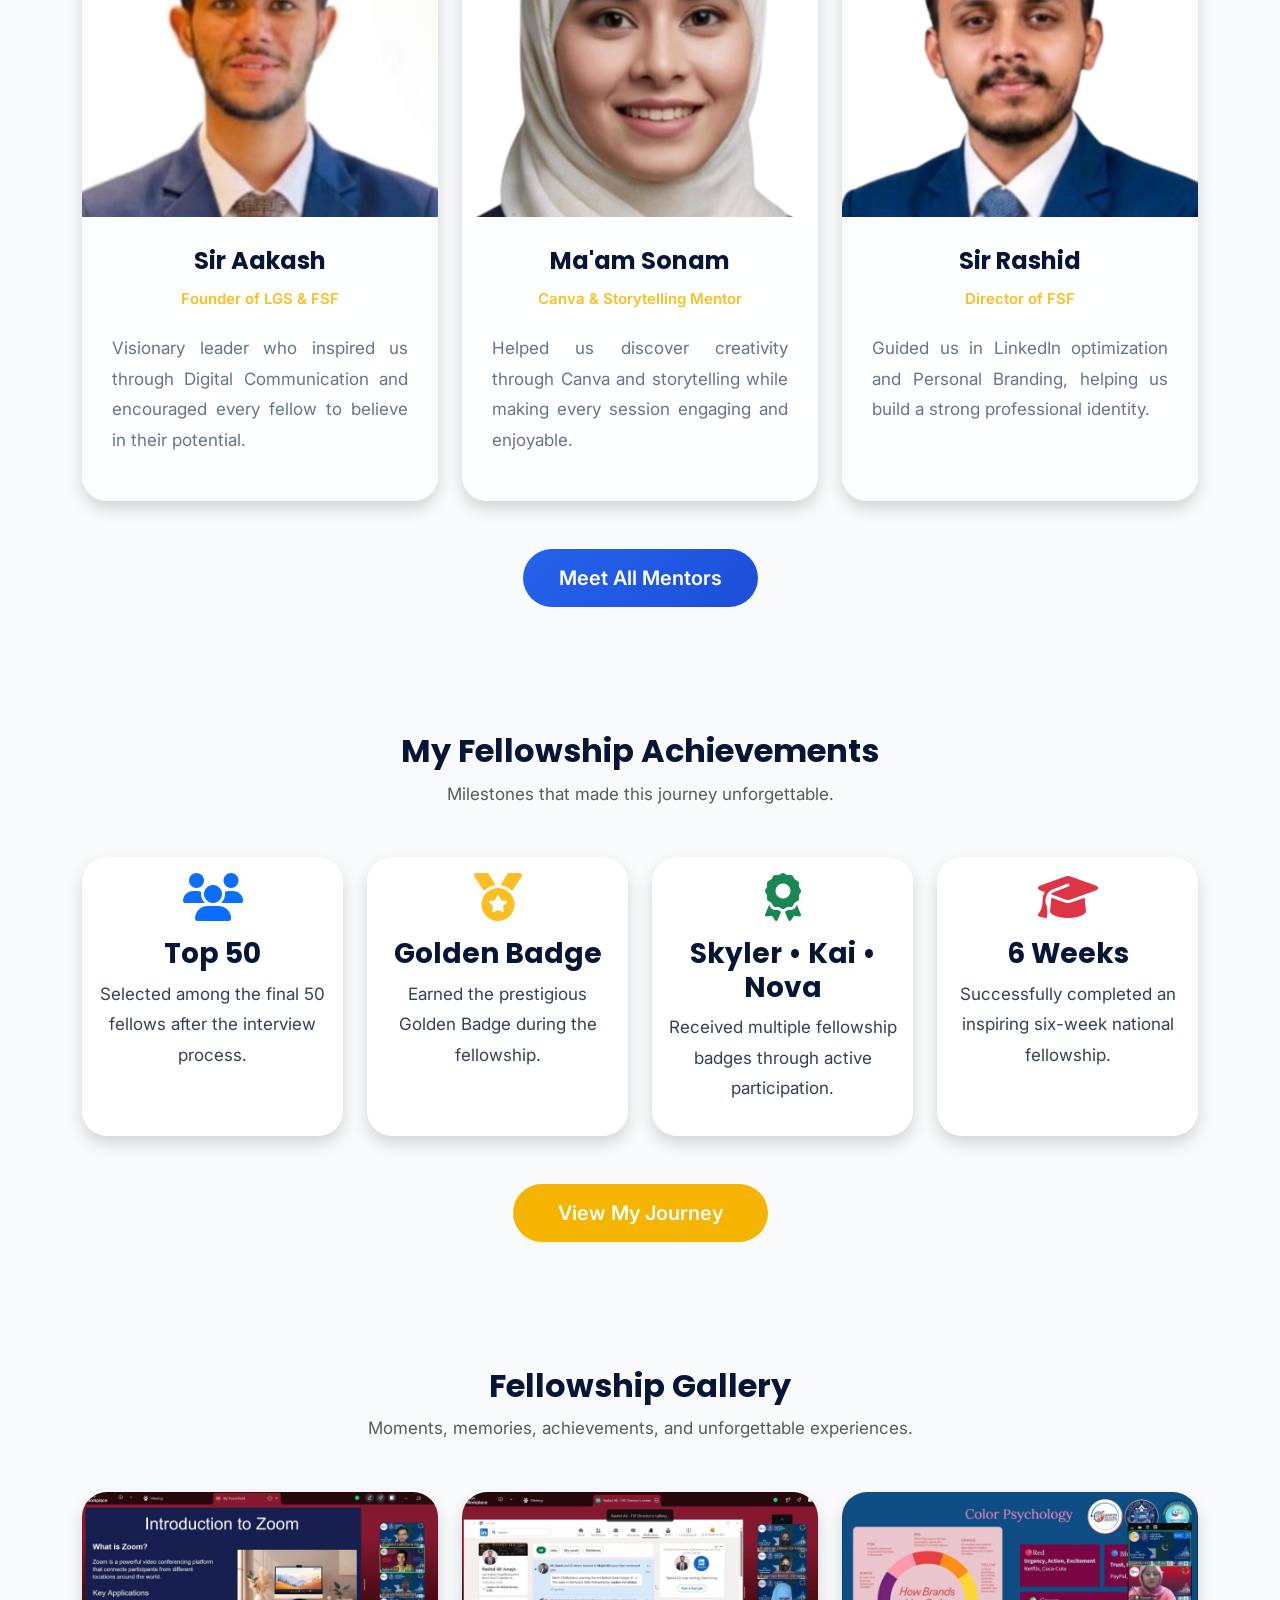
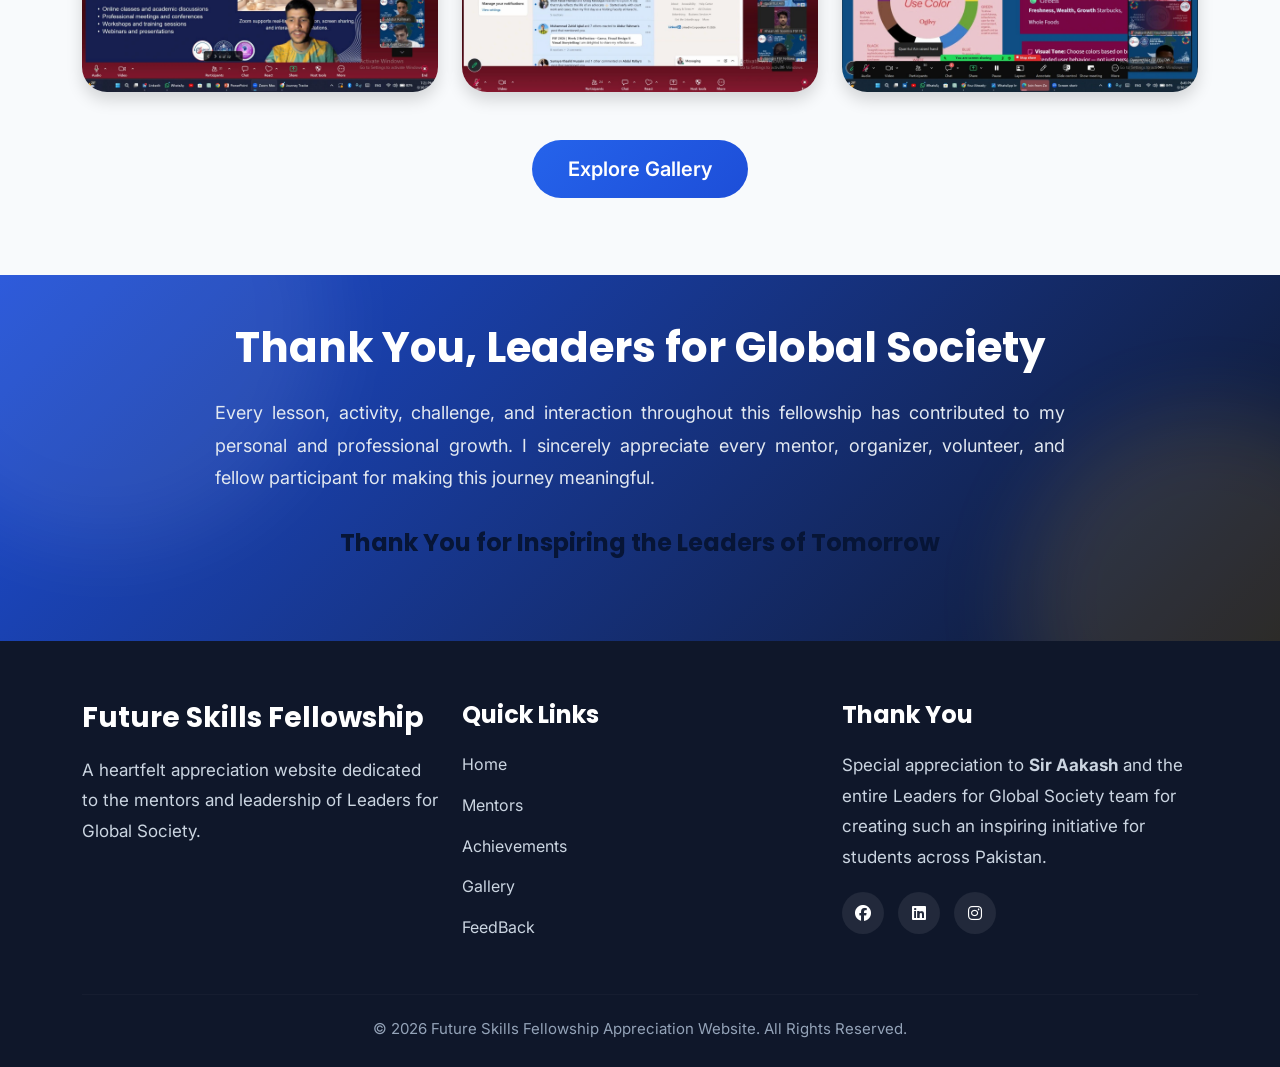
==== commit c7942493: "first commit" ====
--- a/index.html
+++ b/index.html
@@ -32,14 +32,13 @@
 <!-- ================= NAVBAR ================= -->
 
 
-<nav class="navbar navbar-expand-lg navbar-dark fixed-top">
+<!--<nav class="navbar navbar-expand-lg navbar-dark fixed-top">
 
         <div class="container">
             <div>
           <img src="images/LGS.jpeg" class="logo-pill" >
         </div>
-        |
-        <!-- Logo 2: Replace text with LGS logo image if you have it -->
+        
         <div >
           <img src="images/FSF.jpeg" class="logo-pill">
         </div>
@@ -80,22 +79,91 @@
                 <li class="nav-item">
                     <a href="gallery.html" class="nav-link">Gallery</a>
                 </li>
-
                 <li class="nav-item">
-                    <a href="comments.php" class="nav-link">Comments</a>
+                        <a class="nav-link active" href="fellow-speak.html">
+                            FeedBack
+                        </a>
+                    </li>
+
+                
+
+
+
+            </ul>
+
+        </div>
+
+    </div>
+</nav>-->
+<nav class="navbar navbar-expand-lg navbar-dark fixed-top">
+
+    <div class="container">
+
+        <!-- Navbar Top Row -->
+        <div class="navbar-top">
+
+            <div class="navbar-left">
+
+                <!--<img src="images/LGS.jpeg" class="logo-pill">-->
+
+                <img src="images/FSF.jpeg" class="logo-pill">
+
+                <a class="navbar-brand fw-bold" href="#">
+                    Future Skills Fellowship
+                </a>
+
+            </div>
+
+            <!-- Hamburger -->
+            <button class="navbar-toggler"
+                type="button"
+                data-bs-toggle="collapse"
+                data-bs-target="#navbar"
+                aria-controls="navbar"
+                aria-expanded="false"
+                aria-label="Toggle navigation">
+
+                <span class="navbar-toggler-icon"></span>
+
+            </button>
+
+        </div>
+
+
+        <!-- Navigation Menu -->
+        <div class="collapse navbar-collapse" id="navbar">
+
+            <ul class="navbar-nav ms-auto">
+
+                <li class="nav-item">
+                    <a href="#" class="nav-link ">Home</a>
                 </li>
 
-               <!--<li class="nav-item">
-                    <a href="contact.html" class="nav-link">Contact</a>
+                <li class="nav-item">
+                    <a href="mentors.html" class="nav-link">Mentors</a>
                 </li>
 
-            </ul>-->
-
-        </div>
-
-    </div>
+                <li class="nav-item">
+                    <a href="achievements.html" class="nav-link">Achievements</a>
+                </li>
+
+                <li class="nav-item">
+                    <a href="gallery.html" class="nav-link">Gallery</a>
+                </li>
+
+                <li class="nav-item">
+                    <a class="nav-link" href="fellow-speak.html">
+                        Feedback
+                    </a>
+                </li>
+
+            </ul>
+
+        </div>
+
+    </div>
+
 </nav>
-
 
 <!-- ================= HERO SECTION ================= -->
 
@@ -122,7 +190,7 @@
                 </div>
 
                 <span class="badge bg-warning text-dark px-3 py-2 mb-3">
-                    Leaders for Global Society
+                     By Leaders for Global Society
                 </span>
 
                 <h1 class="display-4 fw-bold">
@@ -799,7 +867,7 @@
                     <li><a href="mentors.html">Mentors</a></li>
                     <li><a href="achievements.html">Achievements</a></li>
                     <li><a href="gallery.html">Gallery</a></li>
-                  <li> <a href="comments.php">Comments</a></li> 
+                  <li> <a href="fellow-speak.html">FeedBack</a></li> 
                     
 
                 </ul>
--- a/style.css
+++ b/style.css
@@ -224,9 +224,9 @@
 NAVBAR
 =========================*/
 
-.navbar {
-
-    /*background: rgba(15, 23, 42, .75);*/background: #071536;
+/*.navbar {
+
+    background: #071536;
 
     backdrop-filter: blur(18px);
 
@@ -240,7 +240,7 @@
 
     padding: 12px 0;
 
-    /*background: #0F172A;*/background: #071536;
+    background: #071536;
 
 }
 
@@ -299,9 +299,48 @@
 
     color: var(--accent) !important;
 
-}
-
-
+}*/
+.navbar {
+    background: #071536;
+}
+
+.navbar-top {
+    width: 100%;
+    display: flex;
+    align-items: center;
+    justify-content: space-between;
+}
+
+.navbar-left {
+    display: flex;
+    align-items: center;
+    gap: 10px;
+    min-width: 0;
+}
+
+.logo-pill {
+    width: 55px;
+    height: 55px;
+    object-fit: contain;
+    border-radius: 50%;
+    flex-shrink: 0;
+    gap: 5px;
+}
+
+.navbar-brand {
+    font-size: 20px;
+    font-weight: 700;
+    color: #fff !important;
+    letter-spacing: 1px;
+    font-family: Cambria, Cochin, Georgia, Times, 'Times New Roman', serif;
+    margin: 0;
+    white-space: nowrap;
+}
+
+.navbar-toggler {
+    flex-shrink: 0;
+    margin-left: 15px;
+}
 /*=========================
 BUTTON
 =========================*/
